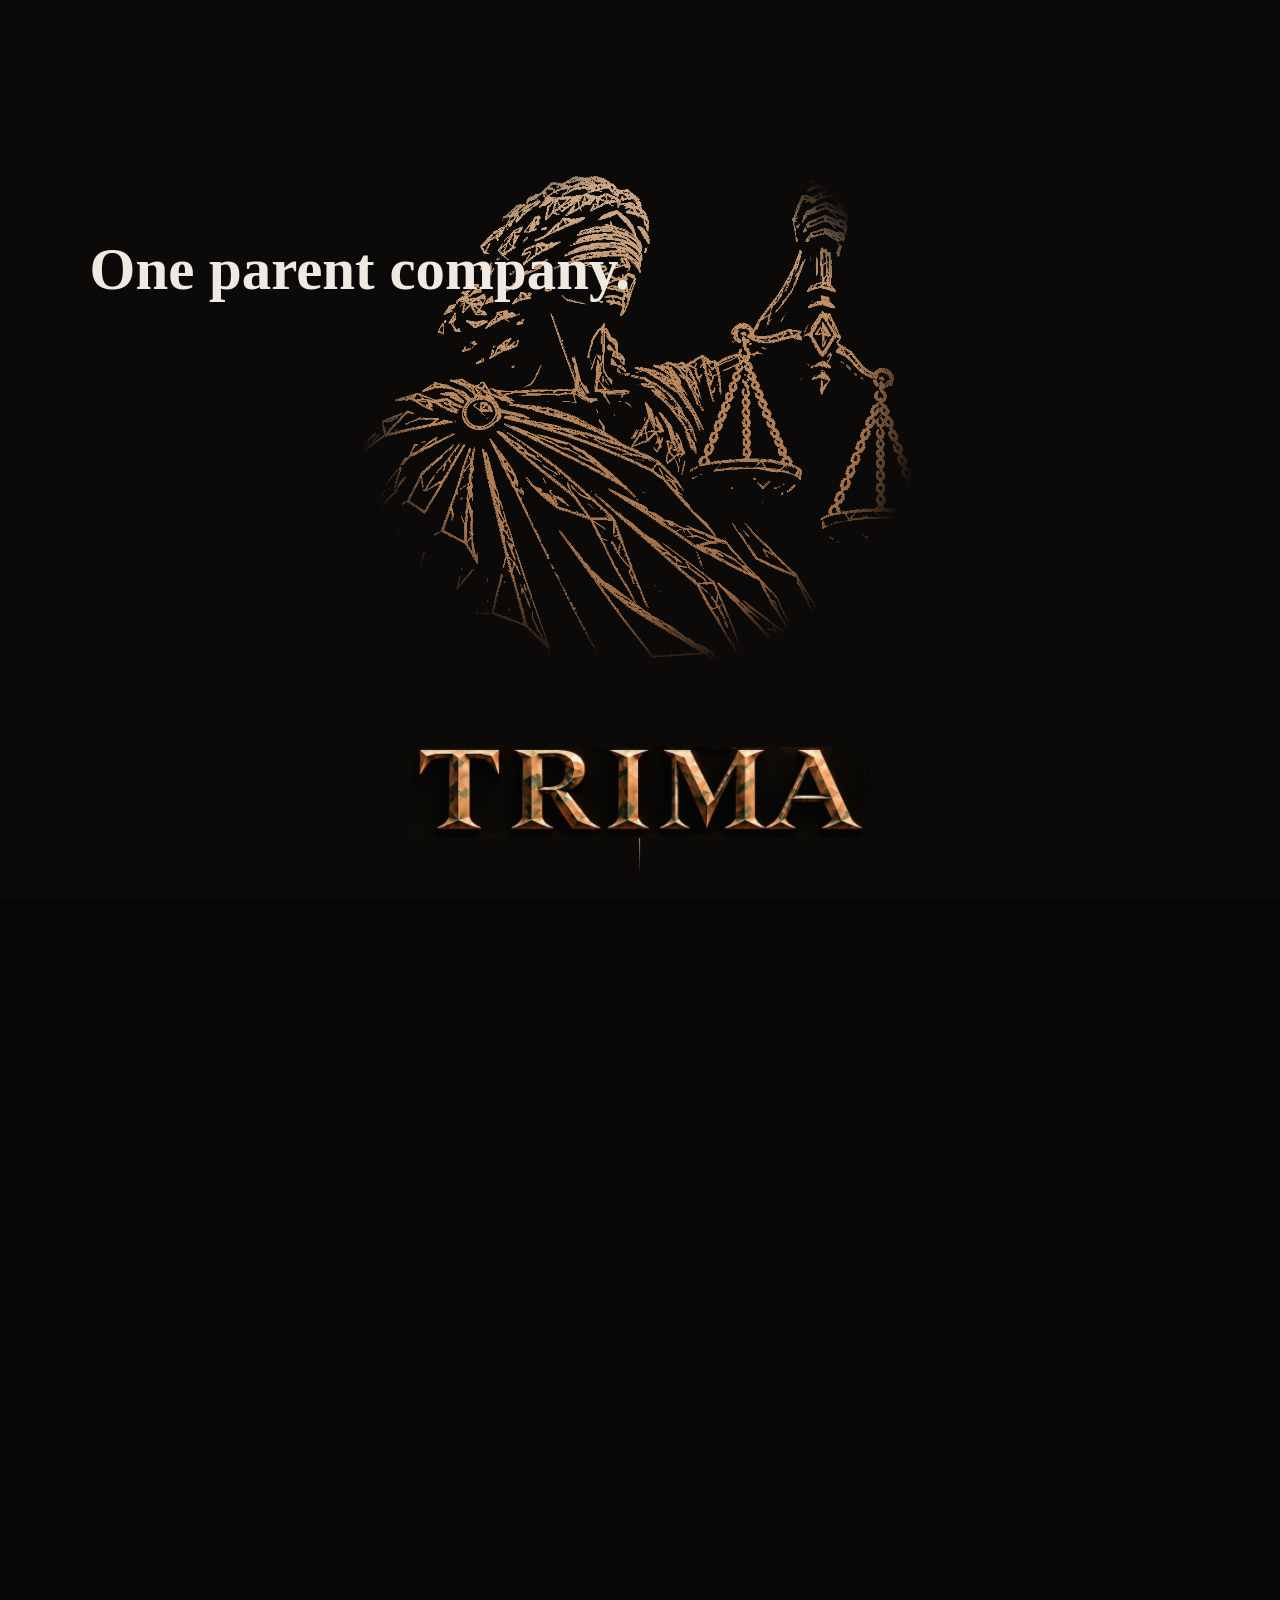
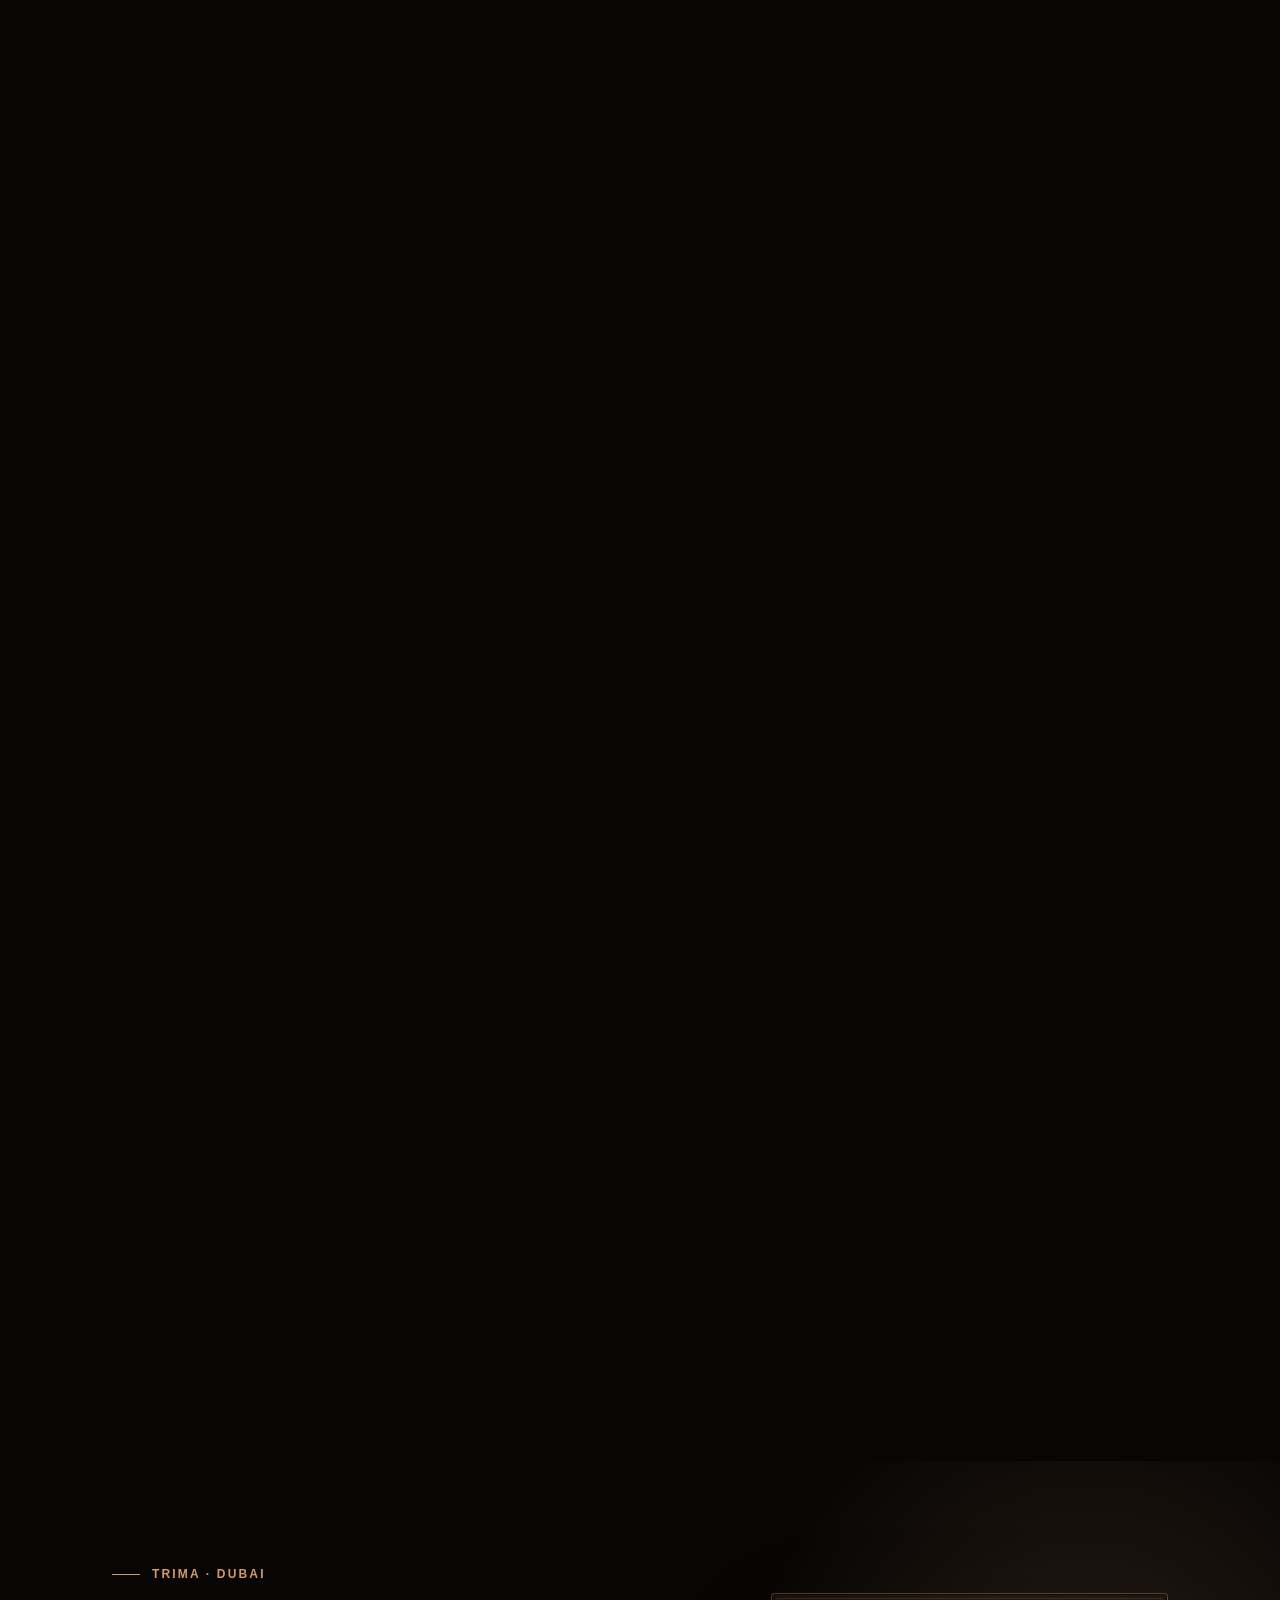
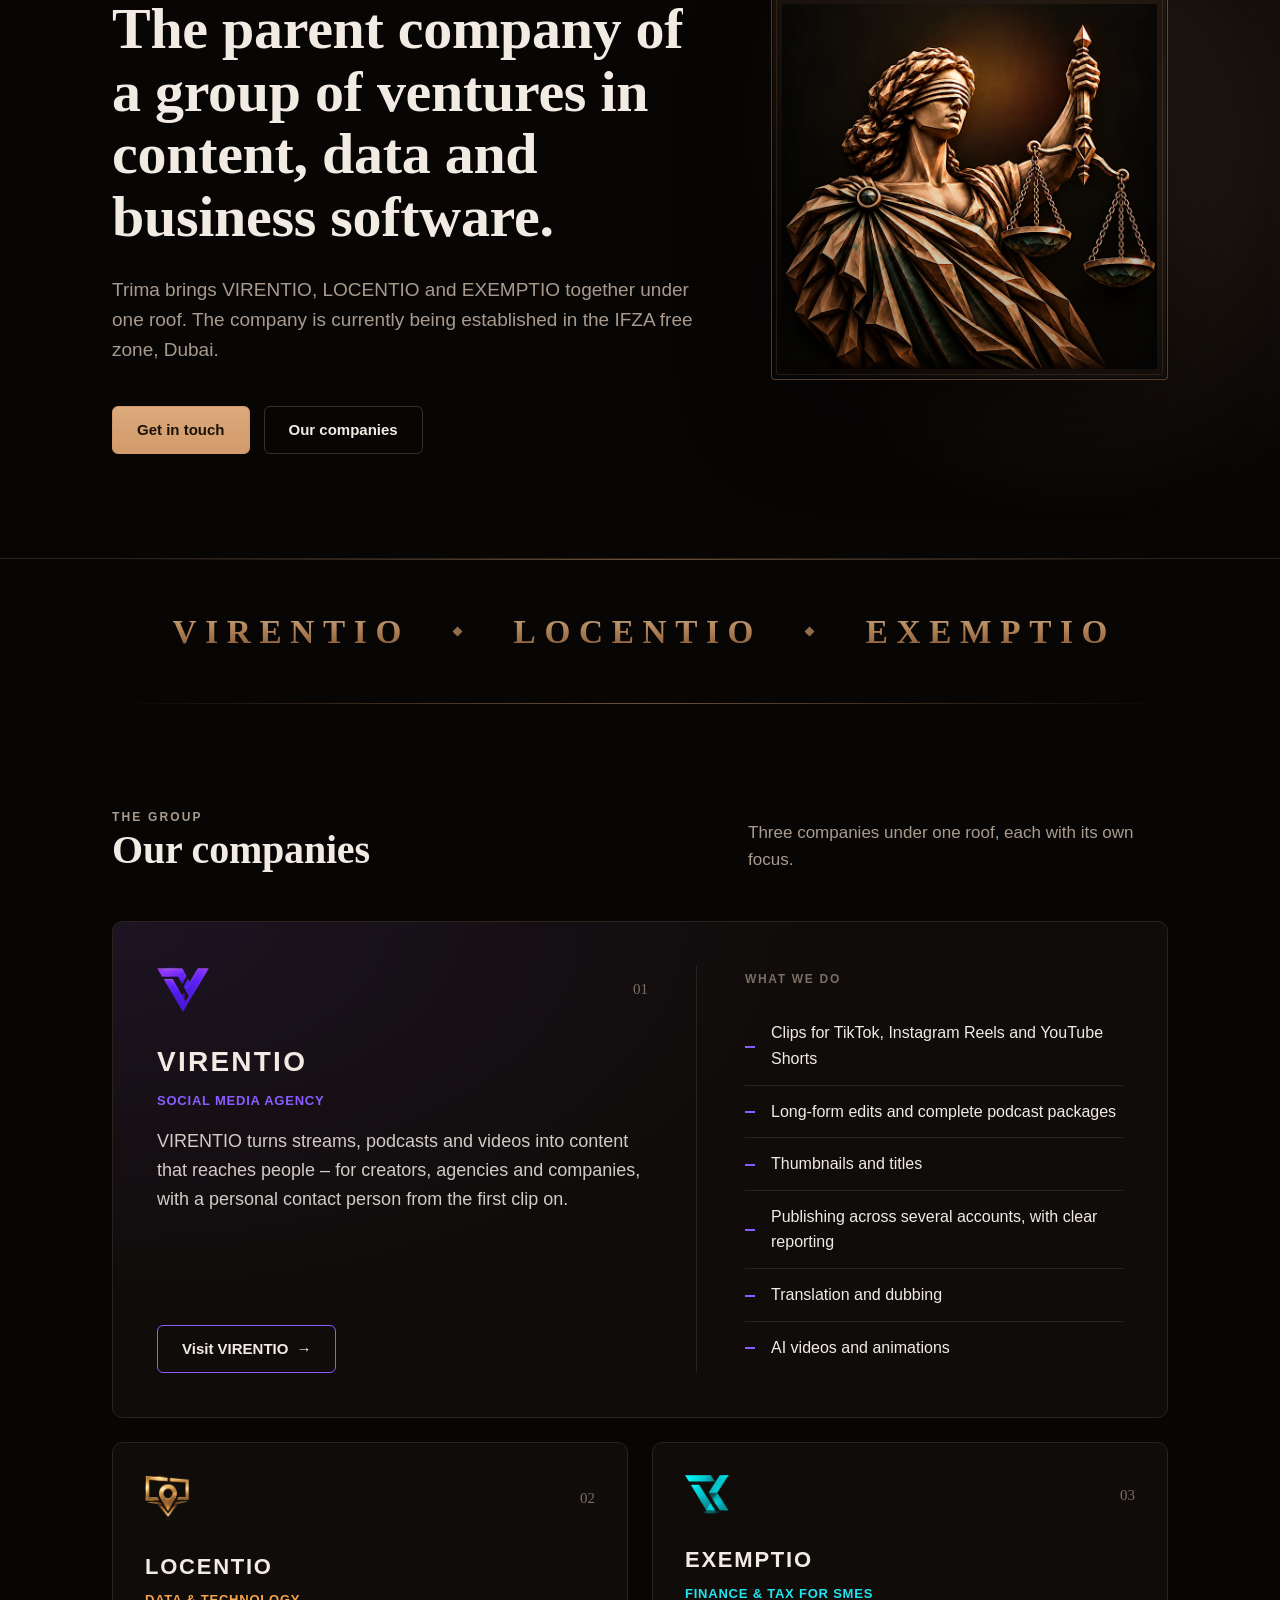
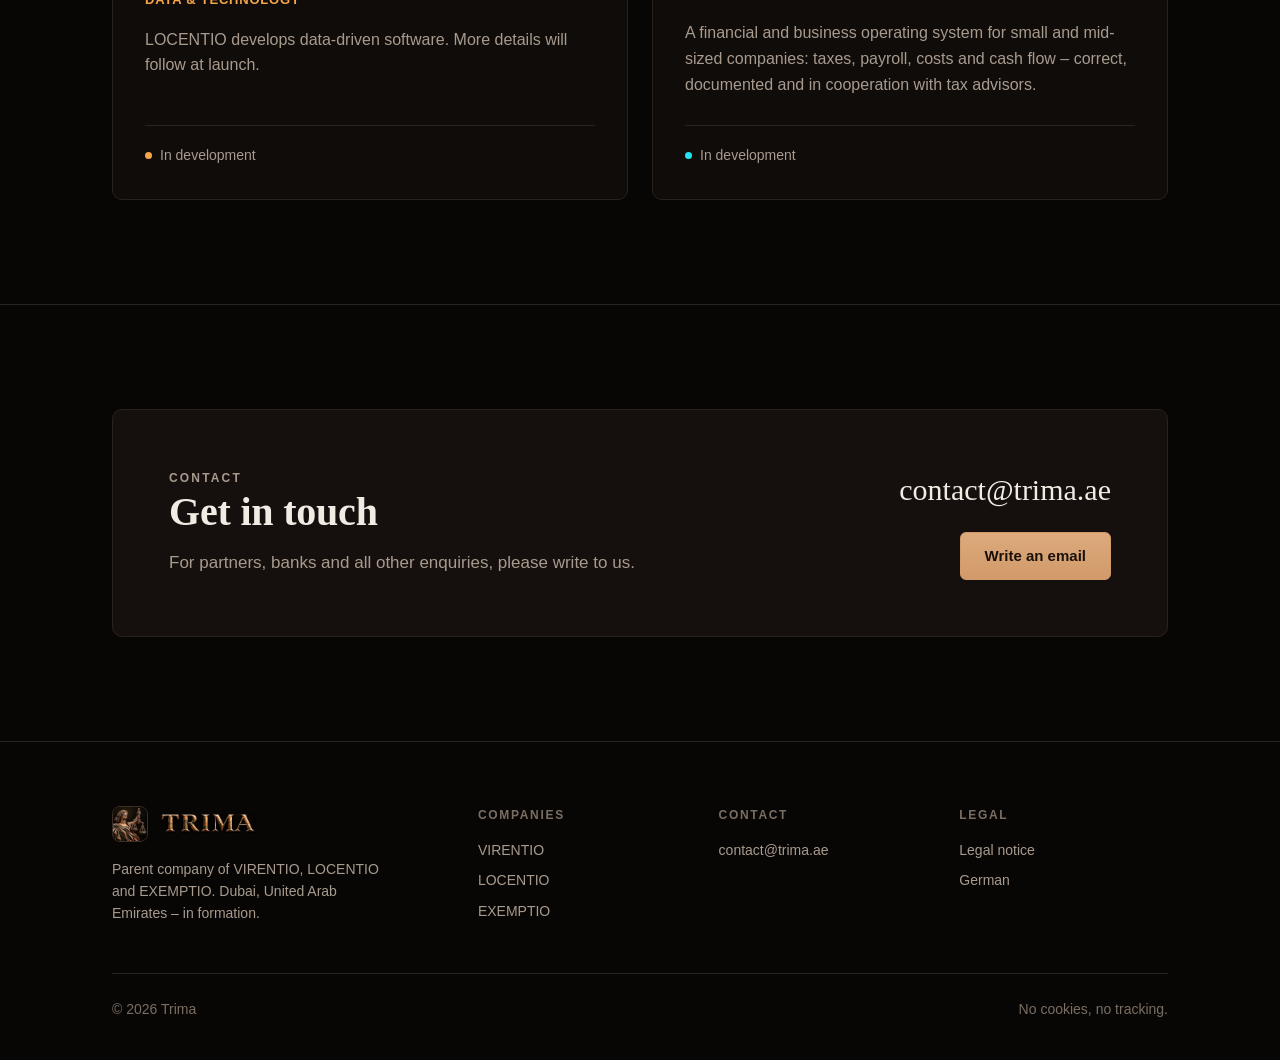
==== index.html @ 906f501f "perf: smooth scrolling on phones; EN footer says German iPhone lagged while scrolling (Maddox). Scro" ====
<!doctype html>
<html lang="en">
<head>
  <meta charset="utf-8">
  <meta name="viewport" content="width=device-width, initial-scale=1">
  <title>Trima</title>
  <meta name="description" content="Trima is the parent company of VIRENTIO, LOCENTIO and EXEMPTIO. Currently being established in the IFZA free zone, Dubai. Contact: contact@trima.ae">
  <link rel="canonical" href="https://trima.ae/">
  <link rel="alternate" hreflang="en" href="https://trima.ae/">
  <link rel="alternate" hreflang="de" href="https://trima.ae/de/">
  <link rel="alternate" hreflang="x-default" href="https://trima.ae/">
  <meta property="og:type" content="website">
  <meta property="og:title" content="Trima">
  <meta property="og:description" content="Parent company of VIRENTIO, LOCENTIO and EXEMPTIO.">
  <meta property="og:url" content="https://trima.ae/">
  <meta property="og:image" content="https://trima.ae/assets/img/trima-logo.jpg">
  <meta name="theme-color" content="#080605">
  <link rel="icon" href="/favicon.ico" sizes="any">
  <link rel="icon" type="image/png" sizes="32x32" href="/assets/img/favicon-32.png">
  <link rel="icon" type="image/png" sizes="48x48" href="/assets/img/favicon-48.png">
  <link rel="apple-touch-icon" href="/assets/img/apple-touch-icon.png">
  <link rel="stylesheet" href="/assets/css/site.css">
  <script>document.documentElement.classList.add("js")</script>
  <script src="/assets/js/site.js" defer></script>
  <link rel="stylesheet" href="/assets/css/intro.css">
  <script src="/assets/js/intro.js" defer></script>
  <script type="application/ld+json">{"@context": "https://schema.org", "@type": "Organization", "name": "Trima", "url": "https://trima.ae/", "logo": "https://trima.ae/assets/img/trima-logo.jpg", "email": "contact@trima.ae", "description": "Parent company of VIRENTIO, LOCENTIO and EXEMPTIO."}</script>
</head>
<body>
  <header class="site-header">
    <div class="wrap">
      <a class="brand" href="/" aria-label="Trima – home">
        <img class="emblem" src="/assets/img/trima-emblem.webp" alt="" width="44" height="44">
        <img class="word" src="/assets/img/trima-wordmark.webp" alt="Trima" width="118" height="23">
      </a>
      <nav class="nav" aria-label="Menu">
        <a class="hide-sm" href="#companies">Companies</a>
        <a href="#contact">Contact</a>
        <a class="lang" href="/de/" hreflang="de" lang="de">DE</a>
      </nav>
    </div>
  </header>

  <main>
    <section class="scene intro" data-scene aria-label="Intro">
      <div class="stage">
        <div class="figure">
          <span class="sketch" aria-hidden="true"></span>
          <div class="cast-track">
            <div class="cast"><div class="cast-in"><img src="/assets/img/justitia-hi.webp" alt="Justitia with scales – the Trima emblem" width="1065" height="1035"></div></div>
            <span class="molten" aria-hidden="true"></span>
          </div>
          <span class="glow" aria-hidden="true"></span>
        </div>
        <img class="wordmark" src="/assets/img/trima-wordmark-hi.webp" alt="Trima" width="960" height="190">
        <div class="lines">
          <p class="line" style="--a: 0.26; --b: 0.86">One parent company.</p>
          <p class="line" style="--a: 0.4; --b: 0.86">Three companies.</p>
          <p class="line" style="--a: 0.54; --b: 0.86"><em>Real solutions.</em></p>
        </div>
        <div class="scroll-hint">Scroll</div>
      </div>
    </section>
    <div class="hero">
      <div class="wrap hero-grid">
        <div class="hero-text">
          <p class="eyebrow" data-reveal><span class="rule"></span>Trima · Dubai</p>
          <h1 data-words>The parent company of a group of ventures in content, data and business software.</h1>
          <p class="lead" data-reveal style="--d: .5s">Trima brings VIRENTIO, LOCENTIO and EXEMPTIO together under one roof. The company is currently being established in the IFZA free zone, Dubai.</p>
          <div class="actions" data-reveal style="--d: .65s">
            <a class="btn btn-primary" href="#contact">Get in touch</a>
            <a class="btn btn-secondary" href="#companies">Our companies</a>
          </div>
        </div>
        <figure class="hero-art" data-reveal style="--d: .2s">
          <div class="frame">
            <picture>
              <source srcset="/assets/img/justitia.webp" type="image/webp">
              <img src="/assets/img/justitia.jpg" alt="Justitia with scales – the Trima emblem" width="800" height="778">
            </picture>
            <span class="light" aria-hidden="true"></span>
          </div>
        </figure>
      </div>
    </div>

    <div class="wrap">
      <nav class="names" data-reveal aria-label="Our companies"><a href="#companies">VIRENTIO</a><span class="sep" aria-hidden="true"></span><a href="#companies">LOCENTIO</a><span class="sep" aria-hidden="true"></span><a href="#companies">EXEMPTIO</a></nav>
    </div>

    <section id="companies">
      <div class="wrap">
        <div class="section-head" data-reveal>
          <div>
            <p class="eyebrow">The group</p>
            <h2>Our companies</h2>
          </div>
          <p>Three companies under one roof, each with its own focus.</p>
        </div>
        <div class="companies">
          <article class="company virentio featured" data-reveal data-spot>
            <div class="featured-main">
              <div class="top"><img src="/assets/img/virentio.png" alt="" width="52" height="46"><span class="num">01</span></div>
              <h3>VIRENTIO</h3>
              <p class="field">Social media agency</p>
              <p class="desc">VIRENTIO turns streams, podcasts and videos into content that reaches people – for creators, agencies and companies, with a personal contact person from the first clip on.</p>
              <a class="btn btn-accent" href="https://virentio.app/en" rel="noopener">Visit VIRENTIO <span aria-hidden="true">→</span></a>
            </div>
            <div class="featured-services">
              <p class="services-title">What we do</p>
              <ul class="services"><li>Clips for TikTok, Instagram Reels and YouTube Shorts</li><li>Long-form edits and complete podcast packages</li><li>Thumbnails and titles</li><li>Publishing across several accounts, with clear reporting</li><li>Translation and dubbing</li><li>AI videos and animations</li></ul>
            </div>
          </article>
          <article class="company locentio" data-reveal data-spot style="--d: 0.12s">
            <div class="top"><img src="/assets/img/locentio.png" alt="" width="44" height="46"><span class="num">02</span></div>
            <h3>LOCENTIO</h3>
            <p class="field">Data &amp; technology</p>
            <p class="desc">LOCENTIO develops data-driven software. More details will follow at launch.</p>
            <p class="status">In development</p>
          </article>
          <article class="company exemptio" data-reveal data-spot style="--d: 0.24s">
            <div class="top"><img src="/assets/img/exemptio.png" alt="" width="44" height="39"><span class="num">03</span></div>
            <h3>EXEMPTIO</h3>
            <p class="field">Finance &amp; tax for SMEs</p>
            <p class="desc">A financial and business operating system for small and mid-sized companies: taxes, payroll, costs and cash flow – correct, documented and in cooperation with tax advisors.</p>
            <p class="status">In development</p>
          </article>
        </div>
      </div>
    </section>

    <section id="contact">
      <div class="wrap">
        <div class="contact-panel" data-reveal data-spot>
          <div>
            <p class="eyebrow">Contact</p>
            <h2>Get in touch</h2>
            <p>For partners, banks and all other enquiries, please write to us.</p>
          </div>
          <div class="mail-box">
            <a class="mail" href="mailto:contact@trima.ae">contact@trima.ae</a>
            <a class="btn btn-primary" href="mailto:contact@trima.ae">Write an email</a>
          </div>
        </div>
      </div>
    </section>
  </main>

  <footer class="site-footer">
    <div class="wrap">
      <div class="footer-grid" data-reveal>
        <div>
          <a class="brand" href="/" aria-label="Trima – home">
        <img class="emblem" src="/assets/img/trima-emblem.webp" alt="" width="44" height="44">
        <img class="word" src="/assets/img/trima-wordmark.webp" alt="Trima" width="118" height="23">
      </a>
          <p>Parent company of VIRENTIO, LOCENTIO and EXEMPTIO. Dubai, United Arab Emirates – in formation.</p>
        </div>
        <div>
          <h4>Companies</h4>
          <ul><li><a href="https://virentio.app/en" rel="noopener">VIRENTIO</a></li><li>LOCENTIO</li><li>EXEMPTIO</li></ul>
        </div>
        <div>
          <h4>Contact</h4>
          <ul><li><a href="mailto:contact@trima.ae">contact@trima.ae</a></li></ul>
        </div>
        <div>
          <h4>Legal</h4>
          <ul>
            <li><a href="/legal/">Legal notice</a></li>
            <li><a href="/de/" hreflang="de" lang="de">German</a></li>
          </ul>
        </div>
      </div>
      <div class="footer-bottom"><span>© 2026 Trima</span><span>No cookies, no tracking.</span></div>
    </div>
  </footer>
</body>
</html>
---- assets/css/site.css ----
/* Trima – one stylesheet, no external resources (no fonts, no trackers). */
:root {
  color-scheme: dark;
  /* Bronze from the Justitia logo; --bg matches the logo's dark edge. */
  --bg: #080605;
  --bg-raised: #100c0a;
  --bg-panel: #15100d;
  --line: #2a221c;
  --line-strong: #3a2f26;
  --text: #f1ebe4;
  --muted: #a89b8e;
  --faint: #7a6e63;
  --bronze: #d29a6a;
  --bronze-light: #f0c49b;
  --virentio: #8b5cff;
  --locentio: #f5a54a;
  --exemptio: #22e3f0;
  --radius: 10px;
  --max: 1120px;
  --serif: "Iowan Old Style", "Palatino Linotype", Palatino, "Book Antiqua", Georgia, serif;
  font-family: -apple-system, BlinkMacSystemFont, "Segoe UI", Roboto, "Helvetica Neue", Arial, sans-serif;
}

* { box-sizing: border-box; }
html { -webkit-text-size-adjust: 100%; scroll-behavior: smooth; }
body {
  margin: 0;
  background: var(--bg);
  color: var(--text);
  line-height: 1.6;
  font-size: 17px;
  -webkit-font-smoothing: antialiased;
}
img { max-width: 100%; height: auto; display: block; }
a { color: var(--bronze); text-underline-offset: 3px; }
a:hover { color: var(--bronze-light); }
a:focus-visible, .btn:focus-visible { outline: 2px solid var(--bronze); outline-offset: 3px; border-radius: 6px; }
[id] { scroll-margin-top: 88px; }

.wrap { max-width: var(--max); margin: 0 auto; padding: 0 32px; }
.eyebrow {
  letter-spacing: .18em; text-transform: uppercase; font-size: 12px; font-weight: 600;
  color: var(--bronze); margin: 0 0 14px;
}
h1, h2, h3 { font-family: var(--serif); font-weight: 600; letter-spacing: -.005em; }

/* Header */
.site-header {
  position: sticky; top: 0; z-index: 10;
  background: rgba(8, 6, 5, .86);
  -webkit-backdrop-filter: saturate(140%) blur(12px);
          backdrop-filter: saturate(140%) blur(12px);
  border-bottom: 1px solid var(--line);
}
.site-header { transition: background .3s, box-shadow .3s; }
.site-header.scrolled { background: rgba(8, 6, 5, .94); box-shadow: 0 10px 30px -20px rgba(0, 0, 0, .9); }
.site-header .wrap { display: flex; align-items: center; justify-content: space-between; height: 72px; }
.brand { display: flex; align-items: center; gap: 12px; text-decoration: none; }
.brand .emblem {
  width: 44px; height: 44px; border-radius: 8px;
  border: 1px solid var(--line-strong);
}
.brand .word { width: 118px; height: auto; }
.nav { display: flex; align-items: center; gap: 28px; font-size: 15px; }
.nav a { text-decoration: none; color: var(--muted); }
.nav a:hover { color: var(--text); }
.nav .lang {
  border: 1px solid var(--line-strong); border-radius: 999px;
  padding: 3px 11px; font-size: 13px; letter-spacing: .06em;
}

/* Hero */
.hero { position: relative; overflow: hidden; border-bottom: 1px solid var(--line); }
.hero::before {
  /* Soft bronze light that drifts slowly behind the hero. */
  content: ""; position: absolute; inset: -40% -25% auto auto; width: 80%; height: 160%;
  background: radial-gradient(closest-side, rgba(210, 154, 106, .16), transparent 70%);
  pointer-events: none;
  animation: drift 22s ease-in-out infinite alternate;
}
.hero::after {
  /* Fine bronze hairline along the bottom edge. */
  content: ""; position: absolute; left: 0; right: 0; bottom: -1px; height: 1px;
  background: linear-gradient(90deg, transparent, rgba(210, 154, 106, .55), transparent);
}
.eyebrow .rule { display: inline-block; width: 28px; height: 1px; background: var(--bronze); vertical-align: middle; margin-right: 12px; }

/* Framed Justitia artwork */
.hero-art { margin: 28px 0 0; justify-self: end; align-self: start; width: 100%; max-width: min(440px, 58vh); }
.hero-art .frame {
  position: relative; padding: 10px;
  border: 1px solid rgba(210, 154, 106, .35); border-radius: 4px;
  background: linear-gradient(160deg, rgba(210, 154, 106, .08), transparent 40%);
  box-shadow: 0 40px 120px -40px rgba(0, 0, 0, .9), 0 0 0 1px rgba(0, 0, 0, .6) inset;
  will-change: transform;
}
.hero-art .frame::before {
  /* Inner hairline, like a passe-partout. */
  content: ""; position: absolute; inset: 4px; border: 1px solid rgba(210, 154, 106, .14); border-radius: 2px; pointer-events: none;
}
.hero-art picture { display: block; overflow: hidden; border-radius: 2px; }
.hero-art img { width: 100%; transform: scale(1.06); transition: transform 2.4s cubic-bezier(.2, .7, .2, 1); }
.ready .hero-art.in img { transform: scale(1); }
/* Light on the bronze: a warm glow plus a soft shade around it. Position comes from the pointer
   (desktop) or from the scroll position through the hero; JS sets --lx / --ly. */
@property --lx { syntax: "<percentage>"; inherits: true; initial-value: 58%; }
@property --ly { syntax: "<percentage>"; inherits: true; initial-value: 22%; }
.hero-art .frame { transition: --lx .9s cubic-bezier(.2, .7, .2, 1), --ly .9s cubic-bezier(.2, .7, .2, 1); }
.hero-art .light { position: absolute; inset: 10px; pointer-events: none; border-radius: 2px; overflow: hidden; }
.hero-art .light::before, .hero-art .light::after { content: ""; position: absolute; inset: 0; }
.hero-art .light::before {
  background: radial-gradient(34% 30% at var(--lx) var(--ly), rgba(255, 214, 172, .34), rgba(255, 200, 150, .08) 55%, transparent 78%);
  mix-blend-mode: color-dodge;
}
.hero-art .light::after {
  background: radial-gradient(70% 64% at var(--lx) var(--ly), transparent 40%, rgba(0, 0, 0, .3) 100%);
}
.hero .wrap { position: relative; padding-top: 104px; padding-bottom: 104px; }
.hero-grid { display: grid; grid-template-columns: 1.2fr .8fr; gap: 64px; align-items: center; }
.hero h1 {
  font-size: clamp(34px, 4.6vw, 58px); line-height: 1.08;
  margin: 0 0 26px; max-width: 760px;
  -webkit-hyphens: manual; hyphens: manual; overflow-wrap: break-word;
}
.hero .lead { color: var(--muted); font-size: 19px; max-width: 620px; margin: 0 0 40px; }
.actions { display: flex; flex-wrap: wrap; gap: 14px; }
.btn {
  display: inline-flex; align-items: center; justify-content: center;
  height: 48px; padding: 0 24px; border-radius: 6px;
  font-size: 15px; font-weight: 600; text-decoration: none;
  border: 1px solid var(--bronze);
  transition: background .15s, color .15s, border-color .15s;
}
.btn-primary { position: relative; overflow: hidden; background: linear-gradient(180deg, #dcaa7c, var(--bronze)); color: #1a110a; }
.btn-primary::after {
  content: ""; position: absolute; top: 0; bottom: 0; width: 45%; left: -60%;
  background: linear-gradient(100deg, transparent, rgba(255, 255, 255, .45), transparent);
  transform: skewX(-15deg); transition: left .7s ease;
}
.btn-primary:hover::after { left: 120%; }
.btn-primary:hover { background: var(--bronze-light); border-color: var(--bronze-light); color: #1a110a; }
.btn-secondary { color: var(--text); border-color: var(--line-strong); }
.btn-secondary:hover { border-color: var(--bronze); color: var(--text); }

/* Name band: the three companies between bronze hairlines. */
.names {
  position: relative; display: flex; justify-content: center; align-items: center; flex-wrap: wrap;
  gap: 18px 44px; padding: 46px 0;
}
.names::before, .names::after {
  content: ""; position: absolute; left: 0; right: 0; height: 1px;
  background: linear-gradient(90deg, transparent, rgba(210, 154, 106, .5), transparent);
}
.names::before { top: 0; } .names::after { bottom: 0; }
.names a {
  font-family: var(--serif); font-weight: 600; font-size: clamp(20px, 2.6vw, 34px); letter-spacing: .26em;
  padding-left: .26em; text-decoration: none;
  background: linear-gradient(180deg, #f6dcbc 0%, #d9a06c 45%, #8c5631 100%);
  -webkit-background-clip: text; background-clip: text; color: transparent;
  opacity: .82; transition: opacity .3s;
}
.names a:hover { opacity: 1; }
.names .sep { width: 7px; height: 7px; transform: rotate(45deg); background: var(--bronze); opacity: .7; }

/* Sections */
section { padding: 104px 0; }
section + section { border-top: 1px solid var(--line); }
.section-head { display: flex; justify-content: space-between; align-items: end; gap: 32px; margin-bottom: 48px; }
.section-head h2 { font-size: clamp(28px, 3.4vw, 40px); line-height: 1.15; margin: 0; }
.section-head p { color: var(--muted); max-width: 420px; margin: 0; }

.companies { display: grid; grid-template-columns: repeat(2, 1fr); gap: 24px; }
.company {
  background: var(--bg-raised);
  border: 1px solid var(--line);
  border-radius: var(--radius);
  padding: 32px;
  display: flex; flex-direction: column;
  transition: border-color .2s;
}
.company, .contact-panel { position: relative; isolation: isolate; }
.company:hover { border-color: rgba(210, 154, 106, .35); transform: translateY(-3px); box-shadow: 0 24px 60px -30px rgba(0, 0, 0, .9); }
.company { transition: border-color .3s, transform .5s cubic-bezier(.2, .7, .2, 1), box-shadow .5s, opacity .9s; }
[data-spot]::before {
  content: ""; position: absolute; inset: 0; border-radius: inherit; pointer-events: none; z-index: -1;
  background: radial-gradient(420px circle at var(--mx, 50%) var(--my, 0%), rgba(210, 154, 106, .09), transparent 60%);
  opacity: 0; transition: opacity .4s;
}
[data-spot]:hover::before { opacity: 1; }
.company .top { display: flex; align-items: center; justify-content: space-between; margin-bottom: 28px; }
.company .top img { width: 44px; }
.company .num { font-family: var(--serif); color: var(--faint); font-size: 15px; }
.company h3 { margin: 0; font-size: 22px; letter-spacing: .08em; font-family: inherit; font-weight: 700; }
.company .field { color: var(--accent); font-size: 13px; letter-spacing: .06em; text-transform: uppercase; margin: 6px 0 16px; font-weight: 600; }
.company p.desc { color: var(--muted); margin: 0 0 28px; font-size: 16px; }
.company .status {
  margin: auto 0 0; padding-top: 18px; border-top: 1px solid var(--line);
  font-size: 14px; color: var(--muted); display: flex; align-items: center; gap: 8px;
}
.company .status::before { content: ""; width: 7px; height: 7px; border-radius: 50%; background: var(--accent); }
.company .status a { color: var(--text); text-decoration: none; }
.company .status a:hover { color: var(--accent); }
.company.virentio { --accent: var(--virentio); }

/* VIRENTIO lead card: full width, text left, services right. */
.company.featured {
  grid-column: 1 / -1;
  display: grid; grid-template-columns: 1.15fr 1fr; gap: 48px;
  padding: 44px;
  background:
    radial-gradient(120% 140% at 0% 0%, rgba(139, 92, 255, .10), transparent 55%),
    var(--bg-raised);
}
.company.featured .top { align-self: stretch; }
.company.featured .top img { width: 52px; }
.company.featured h3 { font-size: 28px; }
.company.featured p.desc { font-size: 18px; color: var(--text); opacity: .86; max-width: 520px; }
.featured-main { display: flex; flex-direction: column; align-items: flex-start; }
.btn-accent { border-color: var(--accent); color: var(--text); gap: 8px; margin-top: auto; }
.btn-accent:hover { background: var(--accent); color: #fff; }
.featured-services { border-left: 1px solid var(--line); padding-left: 48px; }
.services-title { font-size: 12px; letter-spacing: .14em; text-transform: uppercase; color: var(--faint); margin: 4px 0 18px; font-weight: 600; }
.services { list-style: none; margin: 0; padding: 0; }
.services li {
  position: relative; padding: 13px 0 13px 26px; border-bottom: 1px solid var(--line);
  color: var(--text); font-size: 16px;
}
.services li:last-child { border-bottom: 0; }
.services li::before {
  content: ""; position: absolute; left: 0; top: 50%; width: 10px; height: 2px; background: var(--accent);
}
.company.locentio { --accent: var(--locentio); }
.company.exemptio { --accent: var(--exemptio); }

/* Contact */
.contact-panel {
  display: grid; grid-template-columns: 1.2fr 1fr; gap: 48px; align-items: center;
  background: var(--bg-panel); border: 1px solid var(--line); border-radius: var(--radius);
  padding: 56px;
}
.contact-panel h2 { font-size: clamp(28px, 3.4vw, 40px); line-height: 1.15; margin: 0 0 14px; }
.contact-panel p { color: var(--muted); margin: 0; }
.contact-panel .mail-box { justify-self: end; text-align: right; }
.contact-panel .mail { display: block; font-family: var(--serif); font-size: clamp(22px, 2.6vw, 30px); color: var(--text); text-decoration: none; margin-bottom: 18px; }
.contact-panel .mail:hover { color: var(--bronze-light); }

/* Legal page */
.page { padding: 88px 0 104px; max-width: 720px; }
.page h1 { font-size: clamp(32px, 4vw, 44px); margin: 0 0 28px; }
.page h2 { font-size: 21px; margin: 40px 0 10px; }
.page p { color: var(--muted); }

/* Footer */
.site-footer { border-top: 1px solid var(--line); padding: 64px 0 40px; font-size: 14px; color: var(--muted); }
.footer-grid { display: grid; grid-template-columns: 1.6fr 1fr 1fr 1fr; gap: 32px; }
.footer-grid h4 { margin: 0 0 14px; font-size: 12px; letter-spacing: .14em; text-transform: uppercase; color: var(--faint); font-weight: 600; }
.footer-grid ul { list-style: none; margin: 0; padding: 0; display: grid; gap: 8px; }
.footer-grid a { color: var(--muted); text-decoration: none; }
.footer-grid a:hover { color: var(--text); }
.footer-grid .brand { margin-bottom: 16px; }
.footer-grid .brand .emblem { width: 36px; height: 36px; }
.footer-grid .brand .word { width: 96px; }
.footer-grid p { margin: 0; max-width: 280px; }
.footer-bottom { margin-top: 48px; padding-top: 24px; border-top: 1px solid var(--line); display: flex; justify-content: space-between; gap: 16px; flex-wrap: wrap; color: var(--faint); }


/* Grain over everything, very faint – gives the dark surfaces some material. */
body::after {
  content: ""; position: fixed; inset: 0; pointer-events: none; z-index: 50; opacity: .05;
  background-image: url("data:image/svg+xml,%3Csvg xmlns='http://www.w3.org/2000/svg' width='160' height='160'%3E%3Cfilter id='n'%3E%3CfeTurbulence type='fractalNoise' baseFrequency='.9' numOctaves='2' stitchTiles='stitch'/%3E%3C/filter%3E%3Crect width='100%25' height='100%25' filter='url(%23n)'/%3E%3C/svg%3E");
}

/* Reveal: only when JS is running, so nothing stays hidden without it. */
.js [data-reveal] { opacity: 0; transform: translateY(22px); }
.js [data-reveal].in {
  opacity: 1; transform: none;
  transition: opacity .9s cubic-bezier(.2, .7, .2, 1) var(--d, 0s), transform .9s cubic-bezier(.2, .7, .2, 1) var(--d, 0s);
}
.js .company[data-reveal].in:hover { transform: translateY(-3px); transition-delay: 0s; }
[data-words] .w { display: inline-block; overflow: hidden; vertical-align: top; padding-bottom: .08em; margin-bottom: -.08em; }
[data-words] .w > span { display: inline-block; }
.js [data-words] .w > span { transform: translateY(105%); opacity: 0; }
.js.ready [data-words] .w > span {
  transform: none; opacity: 1;
  transition: transform 1s cubic-bezier(.2, .8, .2, 1) calc(.15s + var(--i) * .045s), opacity .6s ease calc(.15s + var(--i) * .045s);
}
.eyebrow .rule { transform-origin: left; }
.js .eyebrow[data-reveal] .rule { transform: scaleX(0); }
.js .eyebrow[data-reveal].in .rule { transform: scaleX(1); transition: transform 1.2s cubic-bezier(.2, .7, .2, 1) .3s; }

@keyframes drift { from { transform: translate(0, 0) scale(1); } to { transform: translate(-12%, 10%) scale(1.15); } }

/* Touch devices (phones, tablets): drop the effects that make Safari repaint while scrolling. */
@media (hover: none) {
  body::after { display: none; }
  .site-header { -webkit-backdrop-filter: none; backdrop-filter: none; background: rgba(8, 6, 5, .97); }
  .hero::before { animation: none; }
}

@media (prefers-reduced-motion: reduce) {
  *, *::before, *::after { animation: none !important; transition: none !important; }
  .js [data-reveal], .js [data-words] .w > span { opacity: 1 !important; transform: none !important; filter: none !important; }
  .hero-art img { transform: none; }
}

@media (max-width: 960px) {
  .hero-grid { grid-template-columns: 1fr; }
  /* Phone/tablet: Justitia becomes a faint watermark behind the headline. */
  .hero-text { position: relative; z-index: 1; }
  .hero-art {
    position: absolute; z-index: 0; top: 24px; right: -18%; width: 92%; max-width: 520px;
    opacity: .2; pointer-events: none;
    -webkit-mask-image: linear-gradient(to bottom, #000 25%, transparent 88%), linear-gradient(to left, #000 40%, transparent 100%);
            mask-image: linear-gradient(to bottom, #000 25%, transparent 88%), linear-gradient(to left, #000 40%, transparent 100%);
    -webkit-mask-composite: source-in; mask-composite: intersect;
  }
  .js .hero-art[data-reveal].in { opacity: .2; }
  .hero-art .frame { padding: 0; border: 0; background: none; box-shadow: none; }
  .hero-art .frame::before, .hero-art .light { display: none; }
  .companies { grid-template-columns: 1fr; }
  .contact-panel { grid-template-columns: 1fr; padding: 40px; }
  .company.featured { grid-template-columns: 1fr; gap: 32px; padding: 36px; }
  .featured-services { border-left: 0; padding-left: 0; border-top: 1px solid var(--line); padding-top: 24px; }
  .btn-accent { margin-top: 8px; }
  .contact-panel .mail-box { justify-self: start; text-align: left; }
  .footer-grid { grid-template-columns: 1fr 1fr; }
  .footer-grid > div:first-child { grid-column: 1 / -1; }
  .section-head { flex-direction: column; align-items: start; gap: 12px; }
}
@media (max-width: 640px) {
  .wrap { padding: 0 20px; }
  .site-header .wrap { height: 64px; }
  .brand .emblem { width: 38px; height: 38px; }
  .brand .word { width: 96px; }
  .nav { gap: 18px; font-size: 14px; }
  .nav .hide-sm { display: none; }
  .hero .wrap { padding-top: 72px; padding-bottom: 64px; }
  .hero-art { right: -30%; width: 115%; top: 40px; }
  .hero h1 { font-size: 31px; }
  .hero .lead { font-size: 17px; }
  .btn { flex: 1 1 100%; }
  .names { flex-direction: column; gap: 14px; padding: 36px 0; }
  section { padding: 72px 0; }
  .company, .company.featured { padding: 26px; }
  .contact-panel { padding: 28px; }
}
---- assets/css/intro.css ----
/* Intro scene „Bühne“. --p (0…1) comes from assets/js/intro.js while the scene scrolls past. */
.scene { position: relative; height: 340vh; background: var(--bg); --p: 0; padding: 0; border: 0; }
/* The (hidden) sticky header still takes its height in the flow; pull the first scene up under it. */
main > .scene:first-child { margin-top: -72px; }
@media (max-width: 640px) { main > .scene:first-child { margin-top: -64px; } }
.scene .stage {
  position: sticky; top: 0; height: 100vh; height: 100svh; overflow: hidden;
  display: grid; place-items: center;
}

/* While the scene runs, the header stays out of the way. */
.site-header { transition: opacity .5s, transform .5s, background .3s, box-shadow .3s; }
.in-intro .site-header { opacity: 0; transform: translateY(-100%); pointer-events: none; }

.scroll-hint {
  position: absolute; left: 50%; bottom: 26px; transform: translateX(-50%);
  display: grid; justify-items: center; gap: 10px;
  font-size: 11px; letter-spacing: .3em; text-transform: uppercase; color: var(--faint);
  opacity: clamp(0, calc(1 - var(--p) * 25), 1);
}
.scroll-hint::after {
  content: ""; width: 1px; height: 44px; transform-origin: top;
  background: linear-gradient(var(--bronze), transparent);
  animation: hint 2.2s ease-in-out infinite;
}
@keyframes hint { 0% { transform: scaleY(0); opacity: 1; } 60% { transform: scaleY(1); opacity: 1; } 100% { transform: scaleY(1); opacity: 0; } }

/* Lines that appear one after another: each has its own window --a … --b. */
.lines { position: absolute; z-index: 3; left: 7vw; top: 50%; transform: translateY(-50%); display: grid; gap: .1em; pointer-events: none; }
.line {
  font-family: var(--serif); font-weight: 600; line-height: 1.05; color: var(--text);
  font-size: clamp(30px, 4.6vw, 68px);
  --in: clamp(0, calc((var(--p) - var(--a)) * 9), 1);
  --out: clamp(0, calc((var(--b) - var(--p)) * 9), 1);
  opacity: min(var(--in), var(--out));
  transform: translateY(calc((1 - var(--in)) * 28px));
}
.line em { font-style: normal; color: var(--bronze); }

/* Wordmark wipes in on load and leaves on the first scroll. */
.intro .wordmark {
  position: absolute; z-index: 2; bottom: 7vh; width: min(460px, 70vw);
  opacity: clamp(0, calc((.1 - var(--p)) * 12), 1);
  clip-path: inset(0 100% 0 0);
}
.intro-on .intro .wordmark { clip-path: inset(0 0 0 0); transition: clip-path 1.8s cubic-bezier(.6, 0, .2, 1) 1.6s; }

/* ---- The figure: engraving first, then bronze is cast into it while scrolling ---- */
.intro {
  --c: clamp(0, calc((var(--p) - .04) * 2.6), 1);          /* casting 0…1 */
  --m: clamp(0, calc((var(--p) - .1) * 5), 1);             /* moves aside for the lines */
  --f: clamp(0, calc((var(--p) - .88) * 8.5), 1);          /* fades out at the end */
}
.intro .figure {
  position: relative; z-index: 1;
  height: min(64vh, 92vw); aspect-ratio: 1065 / 1035;
  transform: translate(calc(var(--m) * 21vw), calc((1 - var(--m)) * -6vh)) scale(calc(1 + var(--m) * .06 - var(--f) * .08));
  opacity: calc(1 - var(--f));
  --lx: calc(62% - var(--p) * 22%);
  --ly: calc(16% + var(--p) * 66%);
}
.intro .figure > * { position: absolute; inset: 0; }

/* 1. Engraving: bronze lines (the line-art image is only an alpha mask), drawn in diagonally on load. */
.intro .sketch {
  background: linear-gradient(170deg, #f6d8b6, #d29a6a 45%, #9a6238);
  /* Line art × diagonal drawing sweep × soft edge (hides the frame the line filter finds at the border). */
  -webkit-mask-image: url(/assets/img/justitia-lines.webp), linear-gradient(120deg, #000 42%, transparent 58%), radial-gradient(closest-side, #000 74%, transparent 96%);
          mask-image: url(/assets/img/justitia-lines.webp), linear-gradient(120deg, #000 42%, transparent 58%), radial-gradient(closest-side, #000 74%, transparent 96%);
  -webkit-mask-size: 100% 100%, 320% 100%, 100% 100%; mask-size: 100% 100%, 320% 100%, 100% 100%;
  -webkit-mask-repeat: no-repeat; mask-repeat: no-repeat;
  -webkit-mask-position: center, 100% 0, center; mask-position: center, 100% 0, center;
  -webkit-mask-composite: source-in; mask-composite: intersect;
  opacity: calc(.9 - var(--c) * .5);
}
.intro-on .intro .sketch { animation: draw 2.6s cubic-bezier(.45, 0, .2, 1) .2s forwards; }
@keyframes draw { to { -webkit-mask-position: center, 0 0, center; mask-position: center, 0 0, center; } }

/* 2. Bronze cast, revealed from the bottom up as you scroll. Only transforms change while scrolling (no
   moving masks or gradients), so the GPU just shifts layers and nothing is repainted – smooth on phones.
   The track (window + glowing seam) slides up, the picture inside slides down by the same amount and so stays put. */
.intro .cast-track { transform: translate3d(0, calc((1 - var(--c)) * 100%), 0); will-change: transform; }
.intro .cast { position: absolute; inset: 0; overflow: hidden; }
.intro .cast-in { position: absolute; inset: 0; transform: translate3d(0, calc((var(--c) - 1) * 100%), 0); will-change: transform; }
.intro .cast img {
  width: 100%; height: 100%; object-fit: contain;
  -webkit-mask-image: radial-gradient(closest-side, #000 74%, transparent 100%);
          mask-image: radial-gradient(closest-side, #000 74%, transparent 100%);
}

/* 3. Molten edge: a glowing seam on the top edge of the window, so it rises with the bronze. */
.intro .molten {
  position: absolute; left: 12%; right: 12%; top: -3.5%; height: 7%;
  background: radial-gradient(50% 50% at 50% 50%, rgba(255, 226, 180, .95), rgba(255, 170, 90, .45) 45%, transparent 72%);
  opacity: calc(min(var(--c) * 12, 1) * min((1 - var(--c)) * 12, 1));
}

/* 4. Light that wanders over the finished bronze: a soft spot that is only moved, never redrawn. */
.intro .glow {
  inset: auto; left: 0; top: 0; width: 52%; height: 52%; pointer-events: none;
  background: radial-gradient(closest-side, rgba(255, 214, 172, .22), transparent 70%);
  transform: translate3d(calc(48% + var(--p) * -30%), calc(-6% + var(--p) * 110%), 0);
  opacity: var(--c); will-change: transform, opacity;
}
.intro .figure { will-change: transform, opacity; }
.intro .sketch { will-change: opacity; }

/* Phones: shorter scene, lines at the bottom, figure higher up. */
@media (max-width: 760px) {
  .scene { height: 280vh; }
  .lines { left: 20px; right: 20px; top: auto; bottom: 12vh; transform: none; }
  .line { font-size: 34px; }
  .intro .figure { height: min(56vh, 92vw); transform: translateY(calc(-8vh - var(--m) * 10vh)) scale(calc(1 - var(--f) * .08)); }
}

/* Reduced motion: no pinned scene, finished bronze, no drawing. */
.scene.static { height: auto; }
.scene.static .stage { position: relative; height: auto; min-height: 90vh; }
.scene.static .lines { display: none; }
@media (prefers-reduced-motion: reduce) {
  .intro .wordmark { clip-path: none; opacity: 1; }
  .intro .sketch, .intro .molten { display: none; }
  .intro .cast { -webkit-mask-image: none; mask-image: none; }
  .intro .figure { opacity: 1; transform: none; }
}
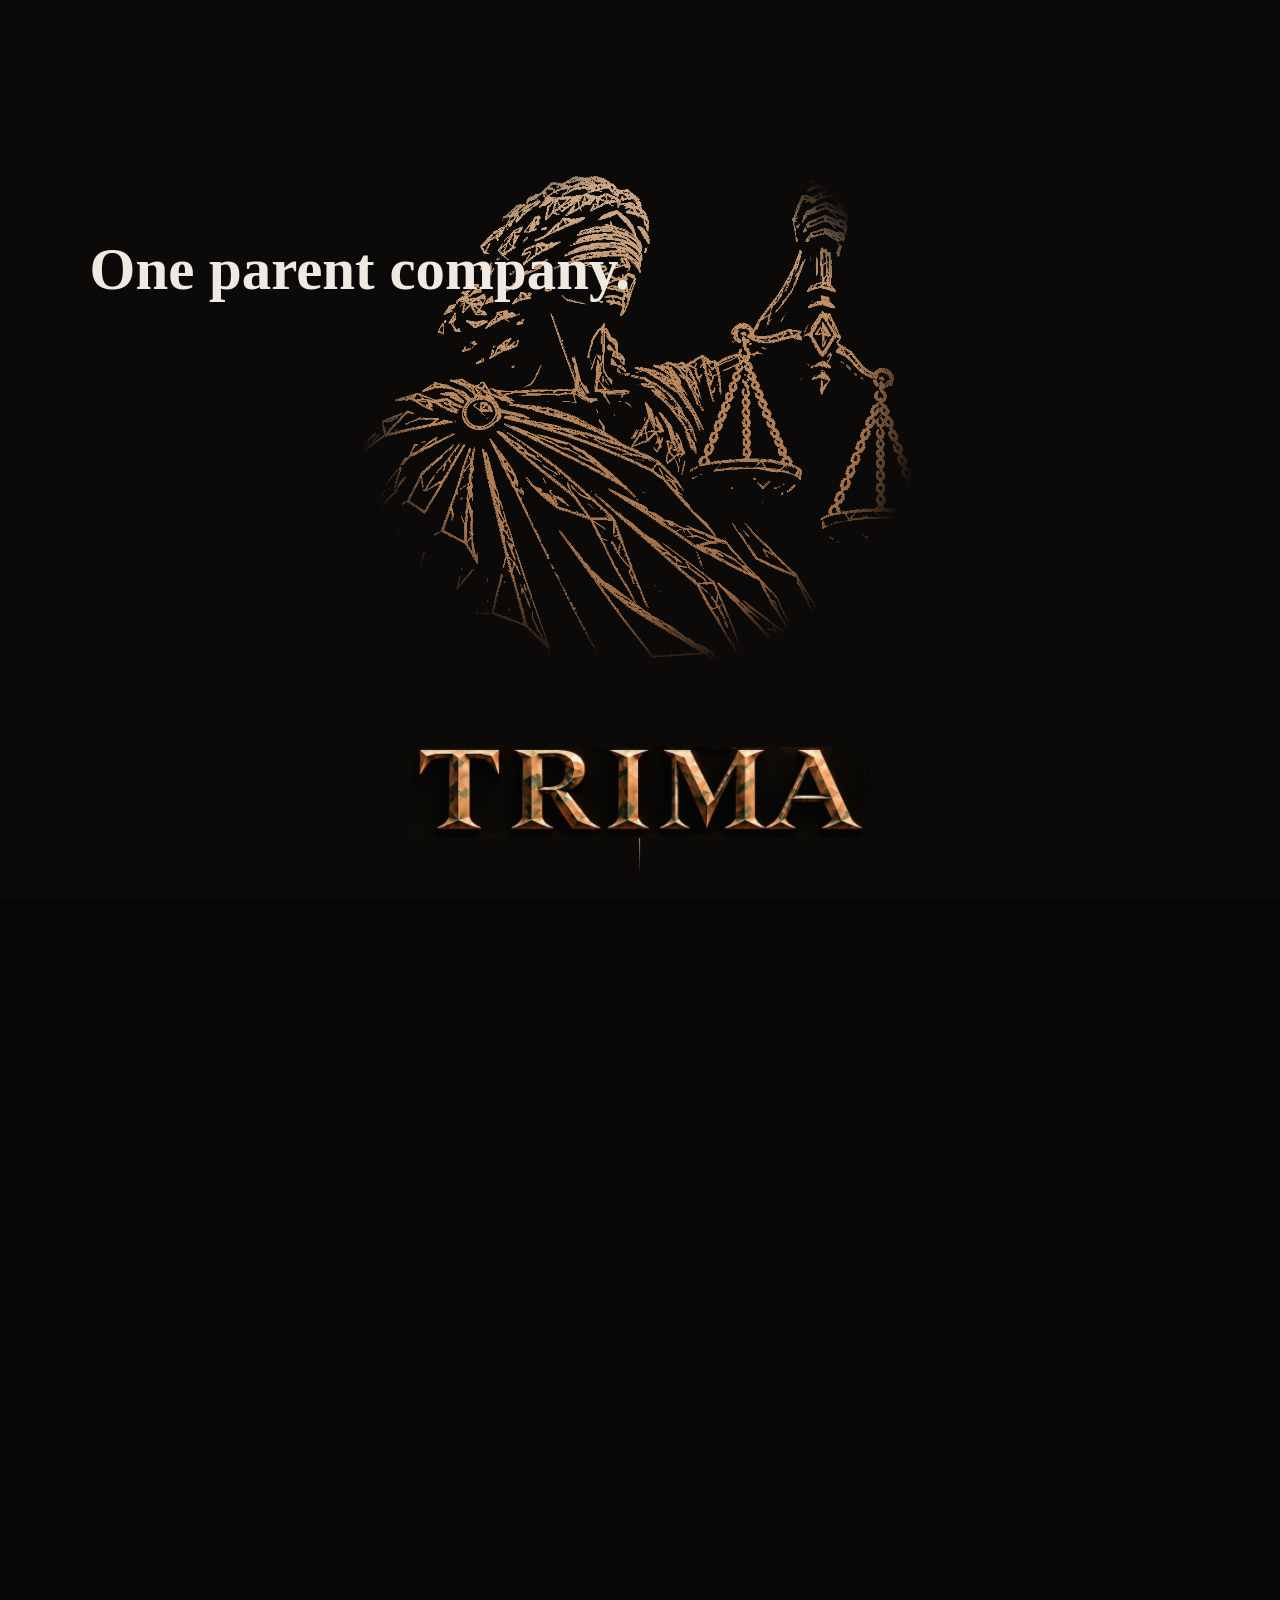
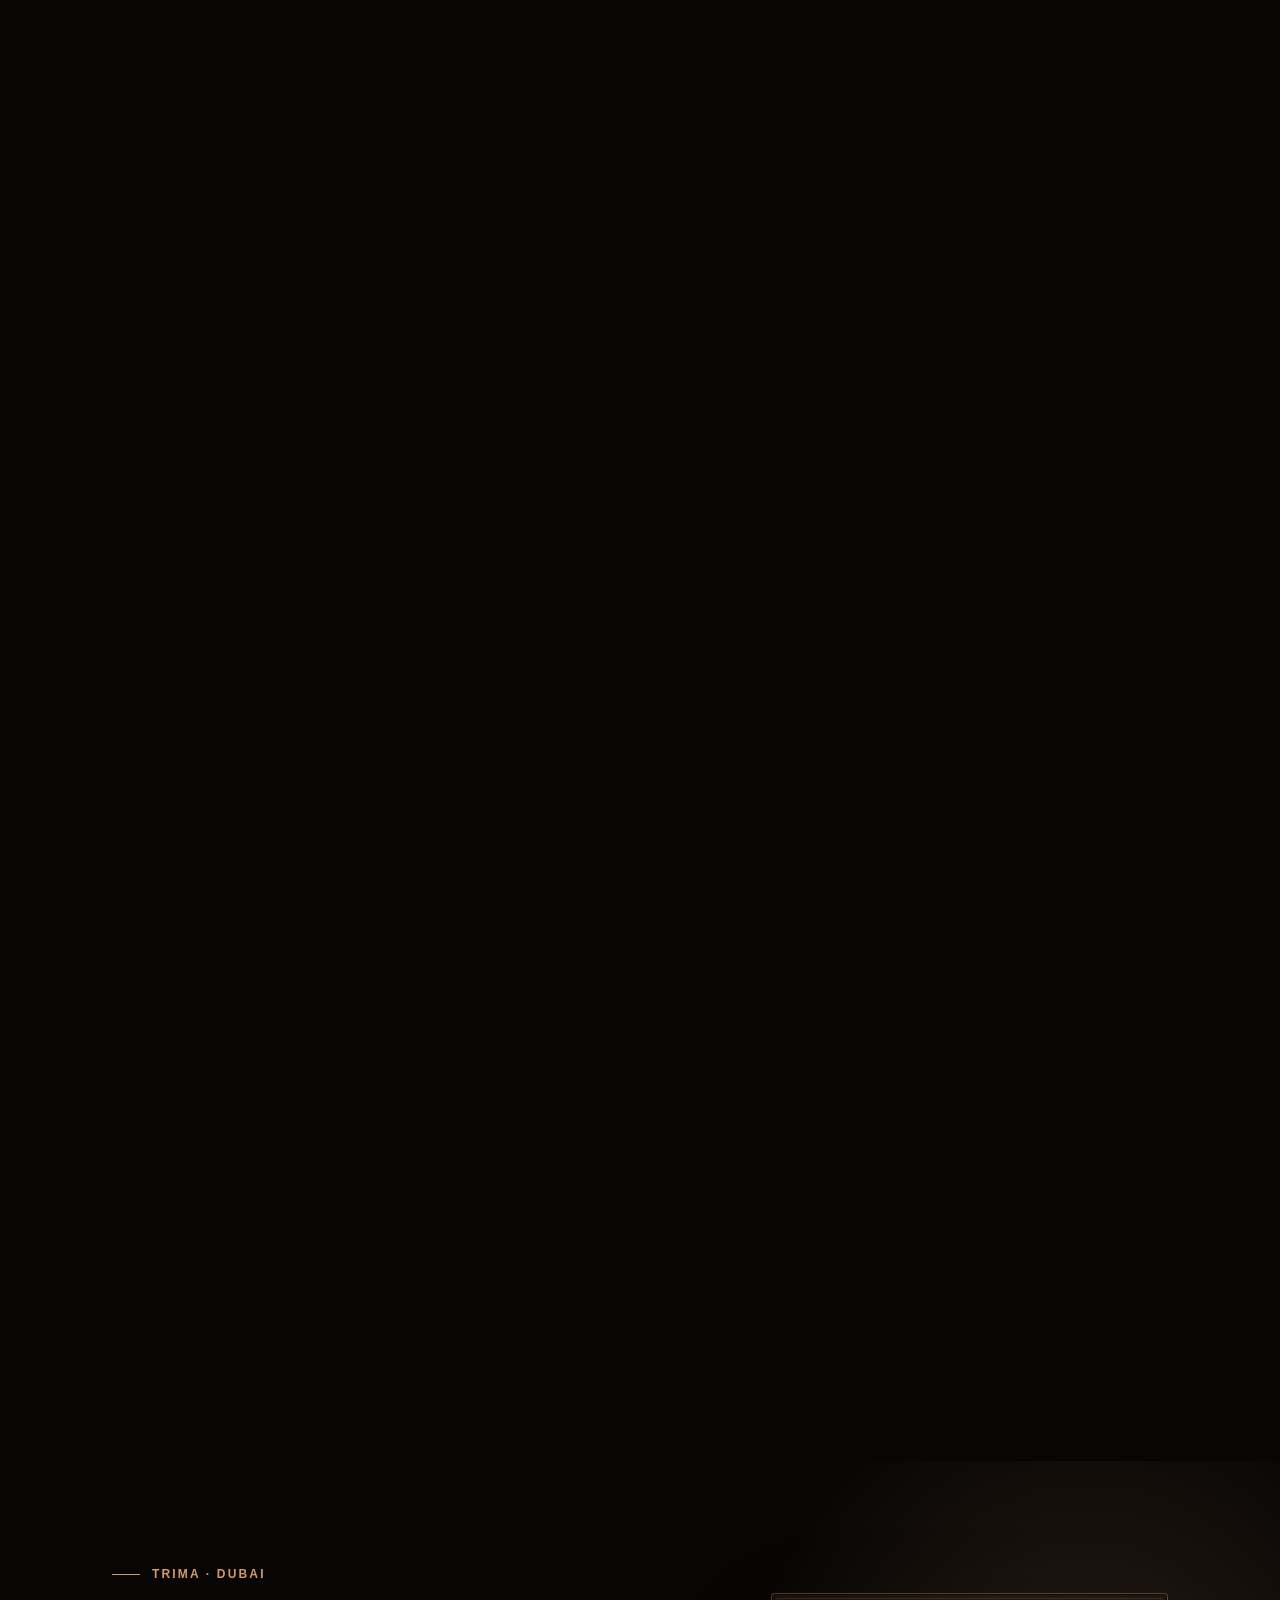
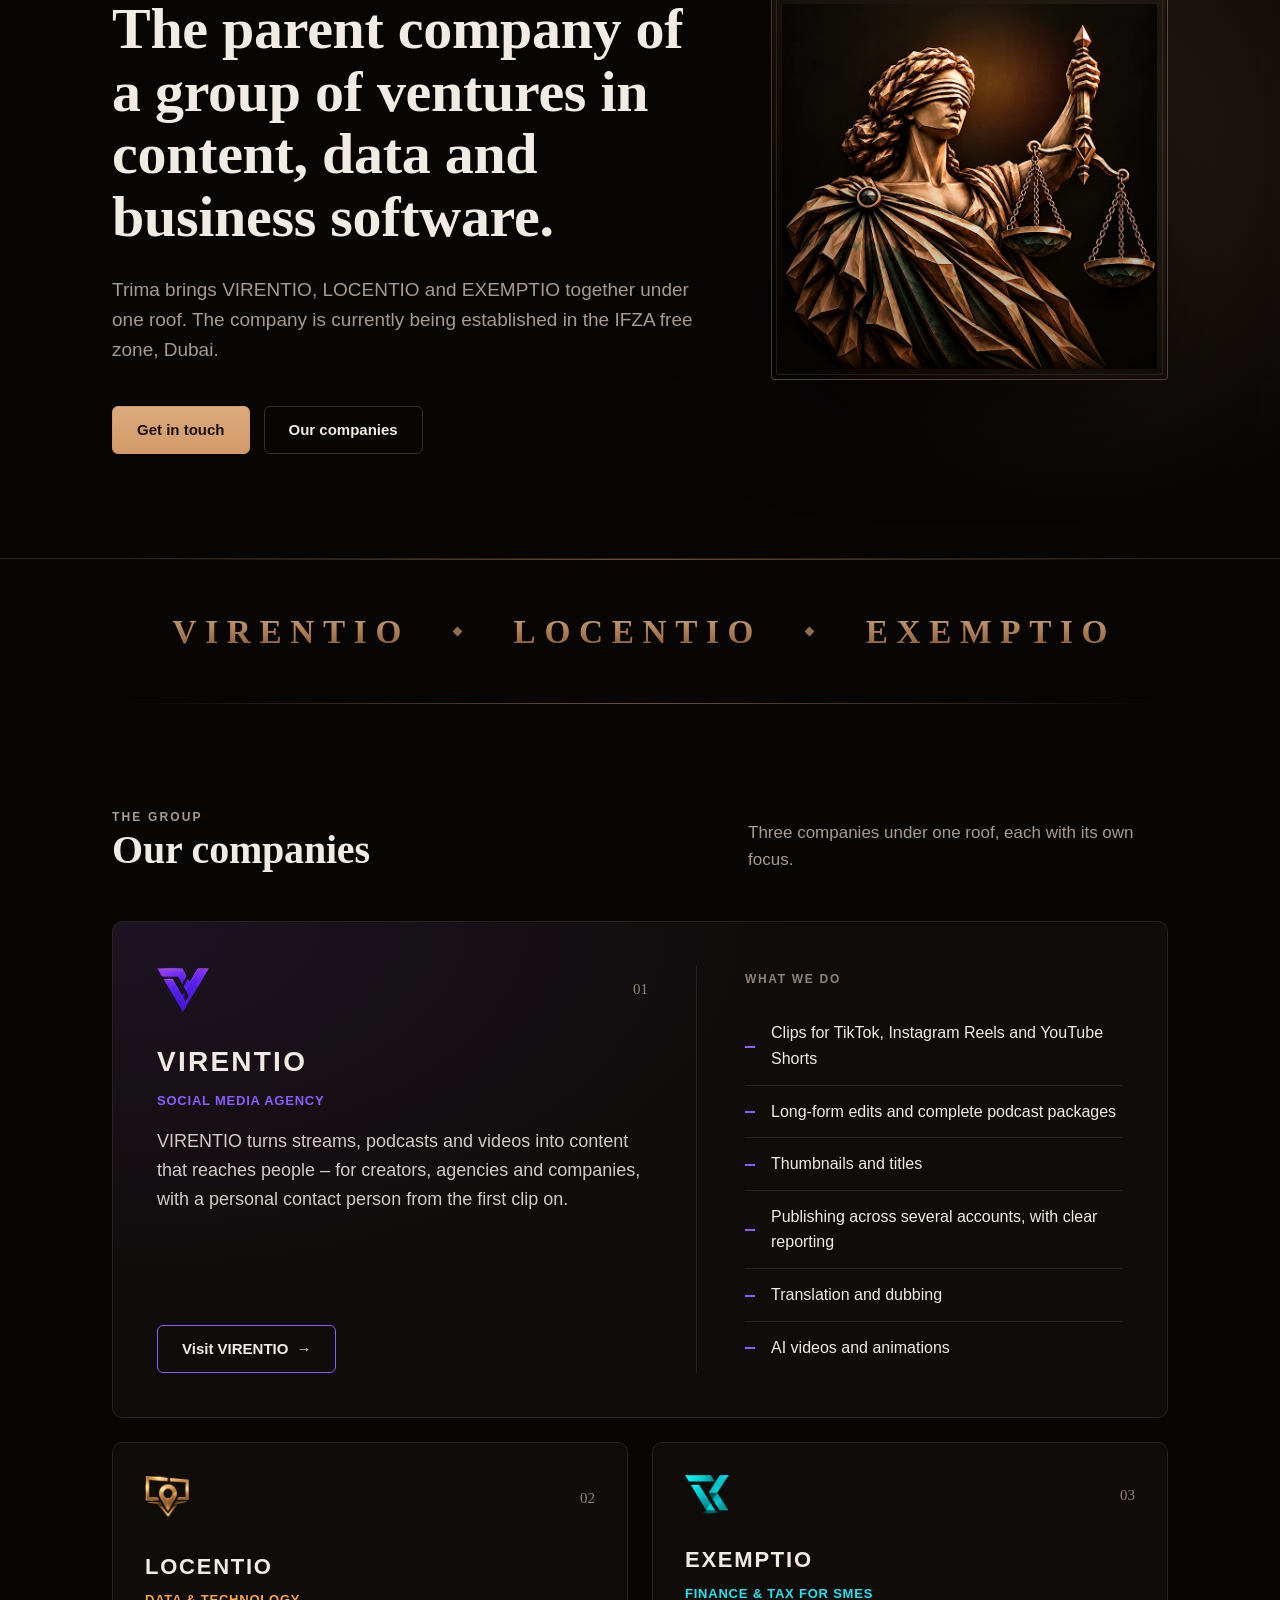
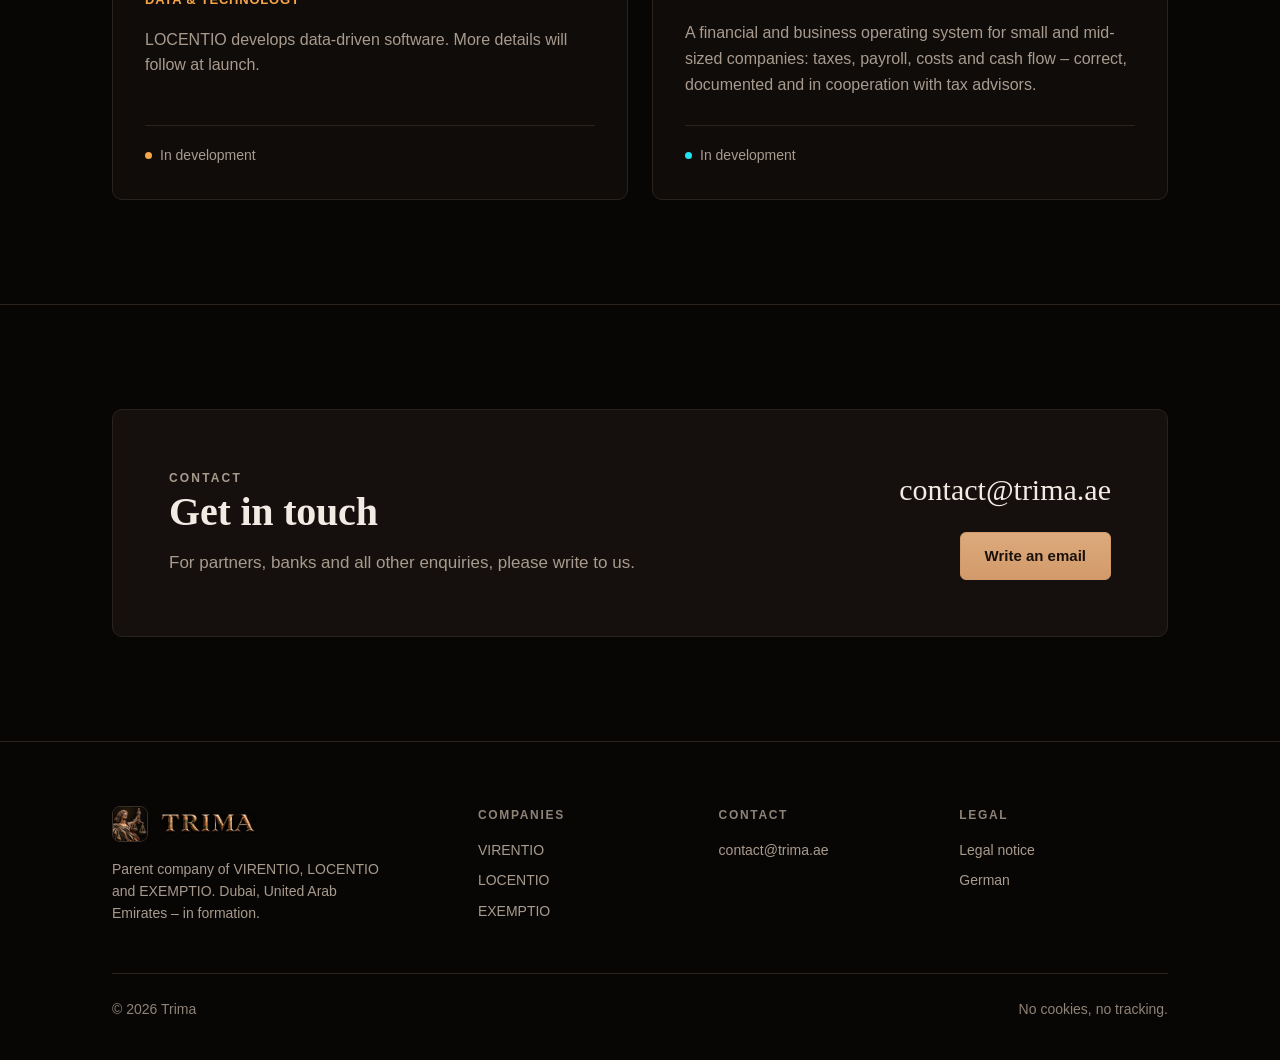
==== commit 6fb913f6: "share card, faster loading, readable small text Open Graph/X share image 1200x630 (Justitia, TRIMA, " ====
--- a/index.html
+++ b/index.html
@@ -13,7 +13,13 @@
   <meta property="og:title" content="Trima">
   <meta property="og:description" content="Parent company of VIRENTIO, LOCENTIO and EXEMPTIO.">
   <meta property="og:url" content="https://trima.ae/">
-  <meta property="og:image" content="https://trima.ae/assets/img/trima-logo.jpg">
+  <meta property="og:site_name" content="Trima">
+  <meta property="og:locale" content="en_US">
+  <meta property="og:image" content="https://trima.ae/assets/img/trima-share.jpg">
+  <meta property="og:image:width" content="1200">
+  <meta property="og:image:height" content="630">
+  <meta property="og:image:alt" content="Justitia with scales – the Trima emblem">
+  <meta name="twitter:card" content="summary_large_image">
   <meta name="theme-color" content="#080605">
   <link rel="icon" href="/favicon.ico" sizes="any">
   <link rel="icon" type="image/png" sizes="32x32" href="/assets/img/favicon-32.png">
@@ -22,6 +28,8 @@
   <link rel="stylesheet" href="/assets/css/site.css">
   <script>document.documentElement.classList.add("js")</script>
   <script src="/assets/js/site.js" defer></script>
+  <link rel="preload" as="image" href="/assets/img/justitia-lines.webp" type="image/webp">
+  <link rel="preload" as="image" href="/assets/img/justitia-hi.webp" imagesrcset="/assets/img/justitia-640.webp 640w, /assets/img/justitia-hi.webp 1065w" imagesizes="(max-width: 760px) 92vw, 64vh" fetchpriority="high">
   <link rel="stylesheet" href="/assets/css/intro.css">
   <script src="/assets/js/intro.js" defer></script>
   <script type="application/ld+json">{"@context": "https://schema.org", "@type": "Organization", "name": "Trima", "url": "https://trima.ae/", "logo": "https://trima.ae/assets/img/trima-logo.jpg", "email": "contact@trima.ae", "description": "Parent company of VIRENTIO, LOCENTIO and EXEMPTIO."}</script>
@@ -47,7 +55,7 @@
         <div class="figure">
           <span class="sketch" aria-hidden="true"></span>
           <div class="cast-track">
-            <div class="cast"><div class="cast-in"><img src="/assets/img/justitia-hi.webp" alt="Justitia with scales – the Trima emblem" width="1065" height="1035"></div></div>
+            <div class="cast"><div class="cast-in"><img src="/assets/img/justitia-hi.webp" srcset="/assets/img/justitia-640.webp 640w, /assets/img/justitia-hi.webp 1065w" sizes="(max-width: 760px) 92vw, 64vh" alt="Justitia with scales – the Trima emblem" width="1065" height="1035" fetchpriority="high"></div></div>
             <span class="molten" aria-hidden="true"></span>
           </div>
           <span class="glow" aria-hidden="true"></span>
@@ -76,7 +84,7 @@
           <div class="frame">
             <picture>
               <source srcset="/assets/img/justitia.webp" type="image/webp">
-              <img src="/assets/img/justitia.jpg" alt="Justitia with scales – the Trima emblem" width="800" height="778">
+              <img src="/assets/img/justitia.jpg" alt="Justitia with scales – the Trima emblem" width="800" height="778" loading="lazy" decoding="async">
             </picture>
             <span class="light" aria-hidden="true"></span>
           </div>
@@ -100,7 +108,7 @@
         <div class="companies">
           <article class="company virentio featured" data-reveal data-spot>
             <div class="featured-main">
-              <div class="top"><img src="/assets/img/virentio.png" alt="" width="52" height="46"><span class="num">01</span></div>
+              <div class="top"><img src="/assets/img/virentio.webp" alt="" loading="lazy" width="52" height="46"><span class="num">01</span></div>
               <h3>VIRENTIO</h3>
               <p class="field">Social media agency</p>
               <p class="desc">VIRENTIO turns streams, podcasts and videos into content that reaches people – for creators, agencies and companies, with a personal contact person from the first clip on.</p>
@@ -112,14 +120,14 @@
             </div>
           </article>
           <article class="company locentio" data-reveal data-spot style="--d: 0.12s">
-            <div class="top"><img src="/assets/img/locentio.png" alt="" width="44" height="46"><span class="num">02</span></div>
+            <div class="top"><img src="/assets/img/locentio.webp" alt="" loading="lazy" width="44" height="46"><span class="num">02</span></div>
             <h3>LOCENTIO</h3>
             <p class="field">Data &amp; technology</p>
             <p class="desc">LOCENTIO develops data-driven software. More details will follow at launch.</p>
             <p class="status">In development</p>
           </article>
           <article class="company exemptio" data-reveal data-spot style="--d: 0.24s">
-            <div class="top"><img src="/assets/img/exemptio.png" alt="" width="44" height="39"><span class="num">03</span></div>
+            <div class="top"><img src="/assets/img/exemptio.webp" alt="" loading="lazy" width="44" height="39"><span class="num">03</span></div>
             <h3>EXEMPTIO</h3>
             <p class="field">Finance &amp; tax for SMEs</p>
             <p class="desc">A financial and business operating system for small and mid-sized companies: taxes, payroll, costs and cash flow – correct, documented and in cooperation with tax advisors.</p>
--- a/assets/css/site.css
+++ b/assets/css/site.css
@@ -9,7 +9,7 @@
   --line-strong: #3a2f26;
   --text: #f1ebe4;
   --muted: #a89b8e;
-  --faint: #7a6e63;
+  --faint: #8f8276;  /* ≥ 4.5:1 on the background */
   --bronze: #d29a6a;
   --bronze-light: #f0c49b;
   --virentio: #8b5cff;
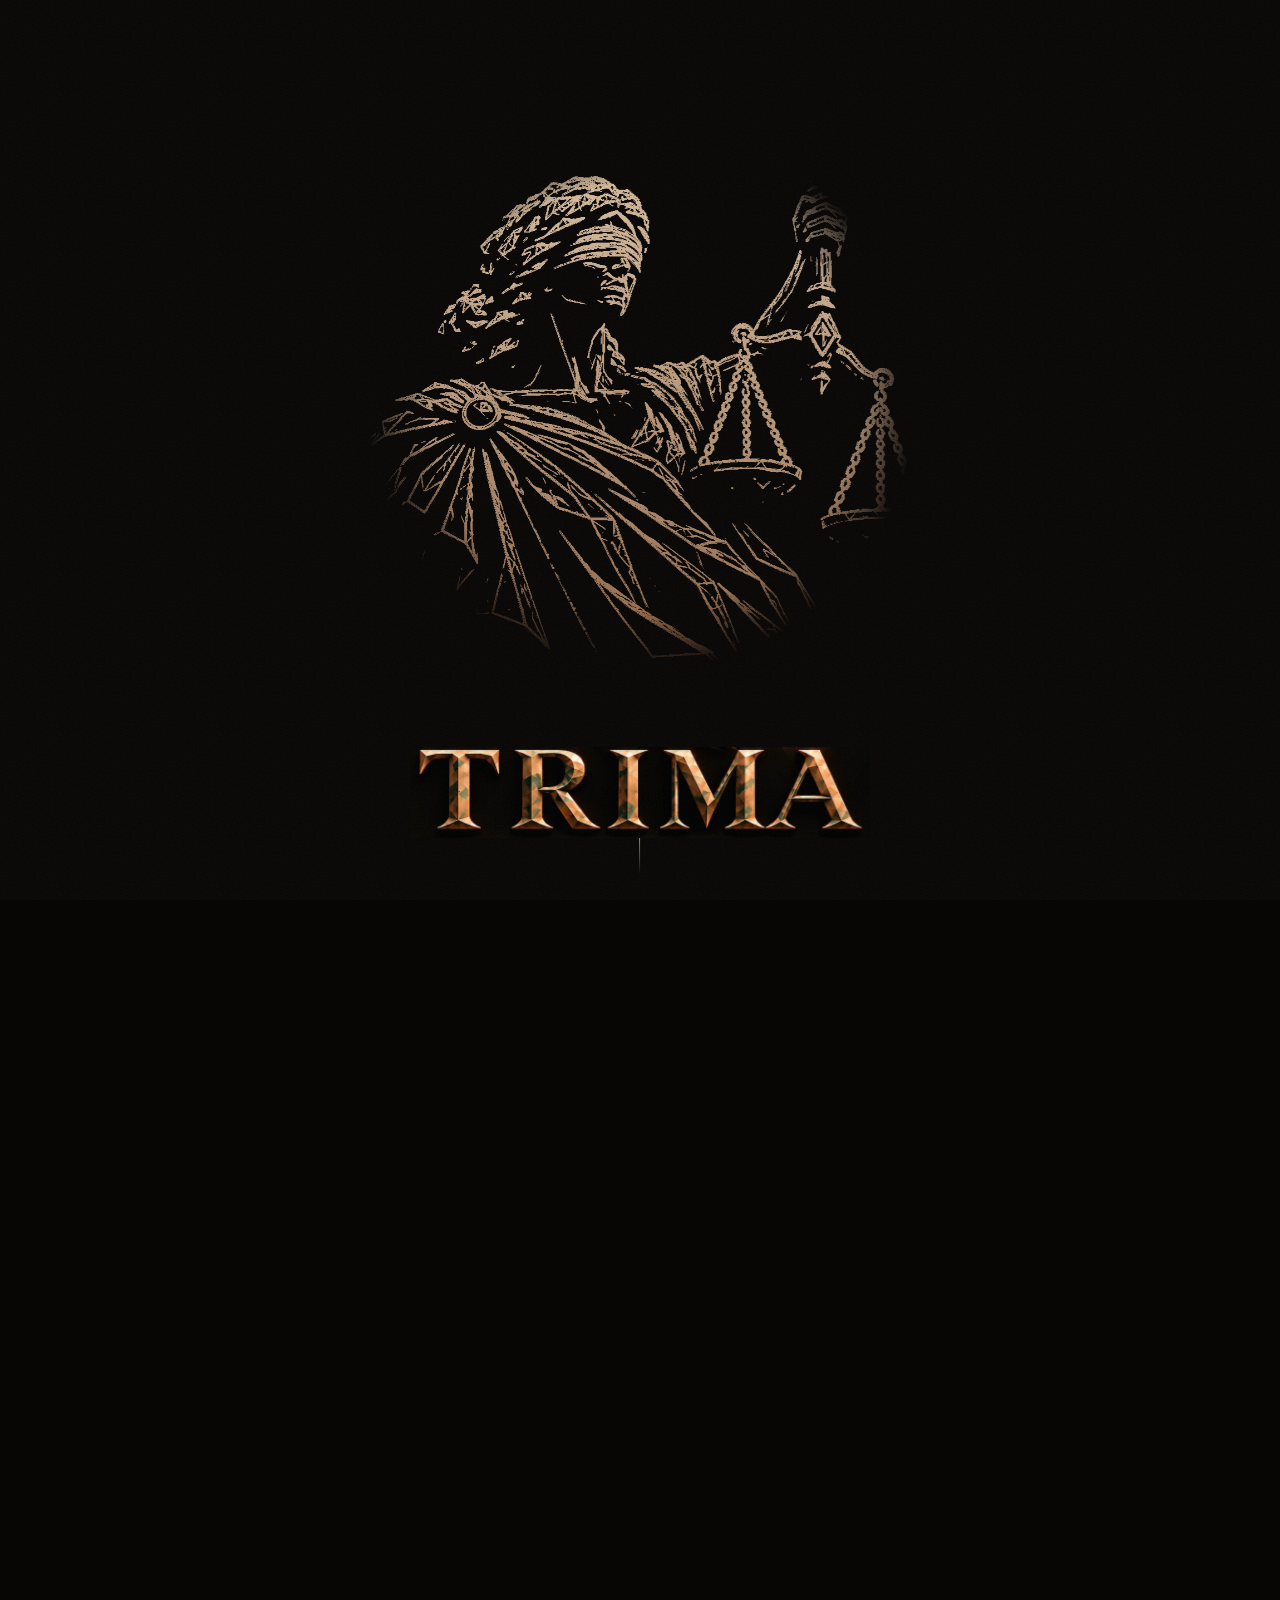
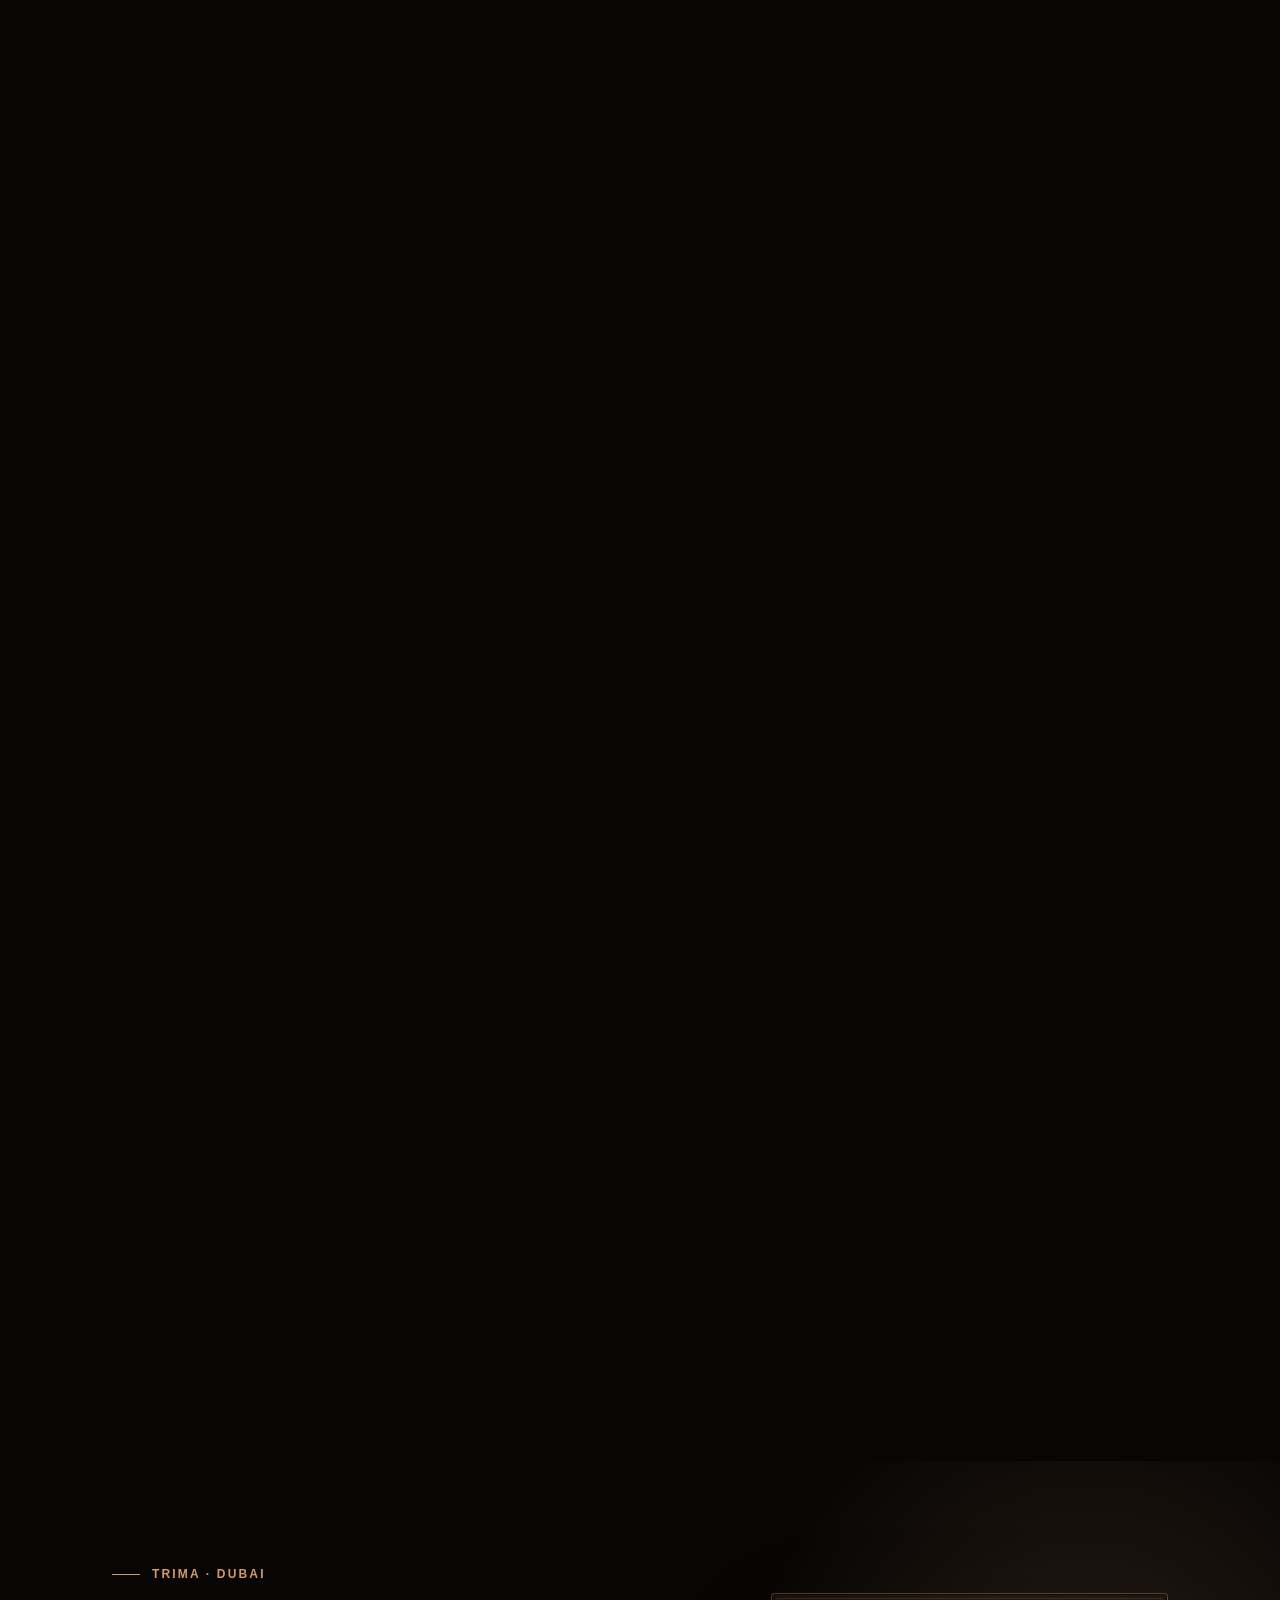
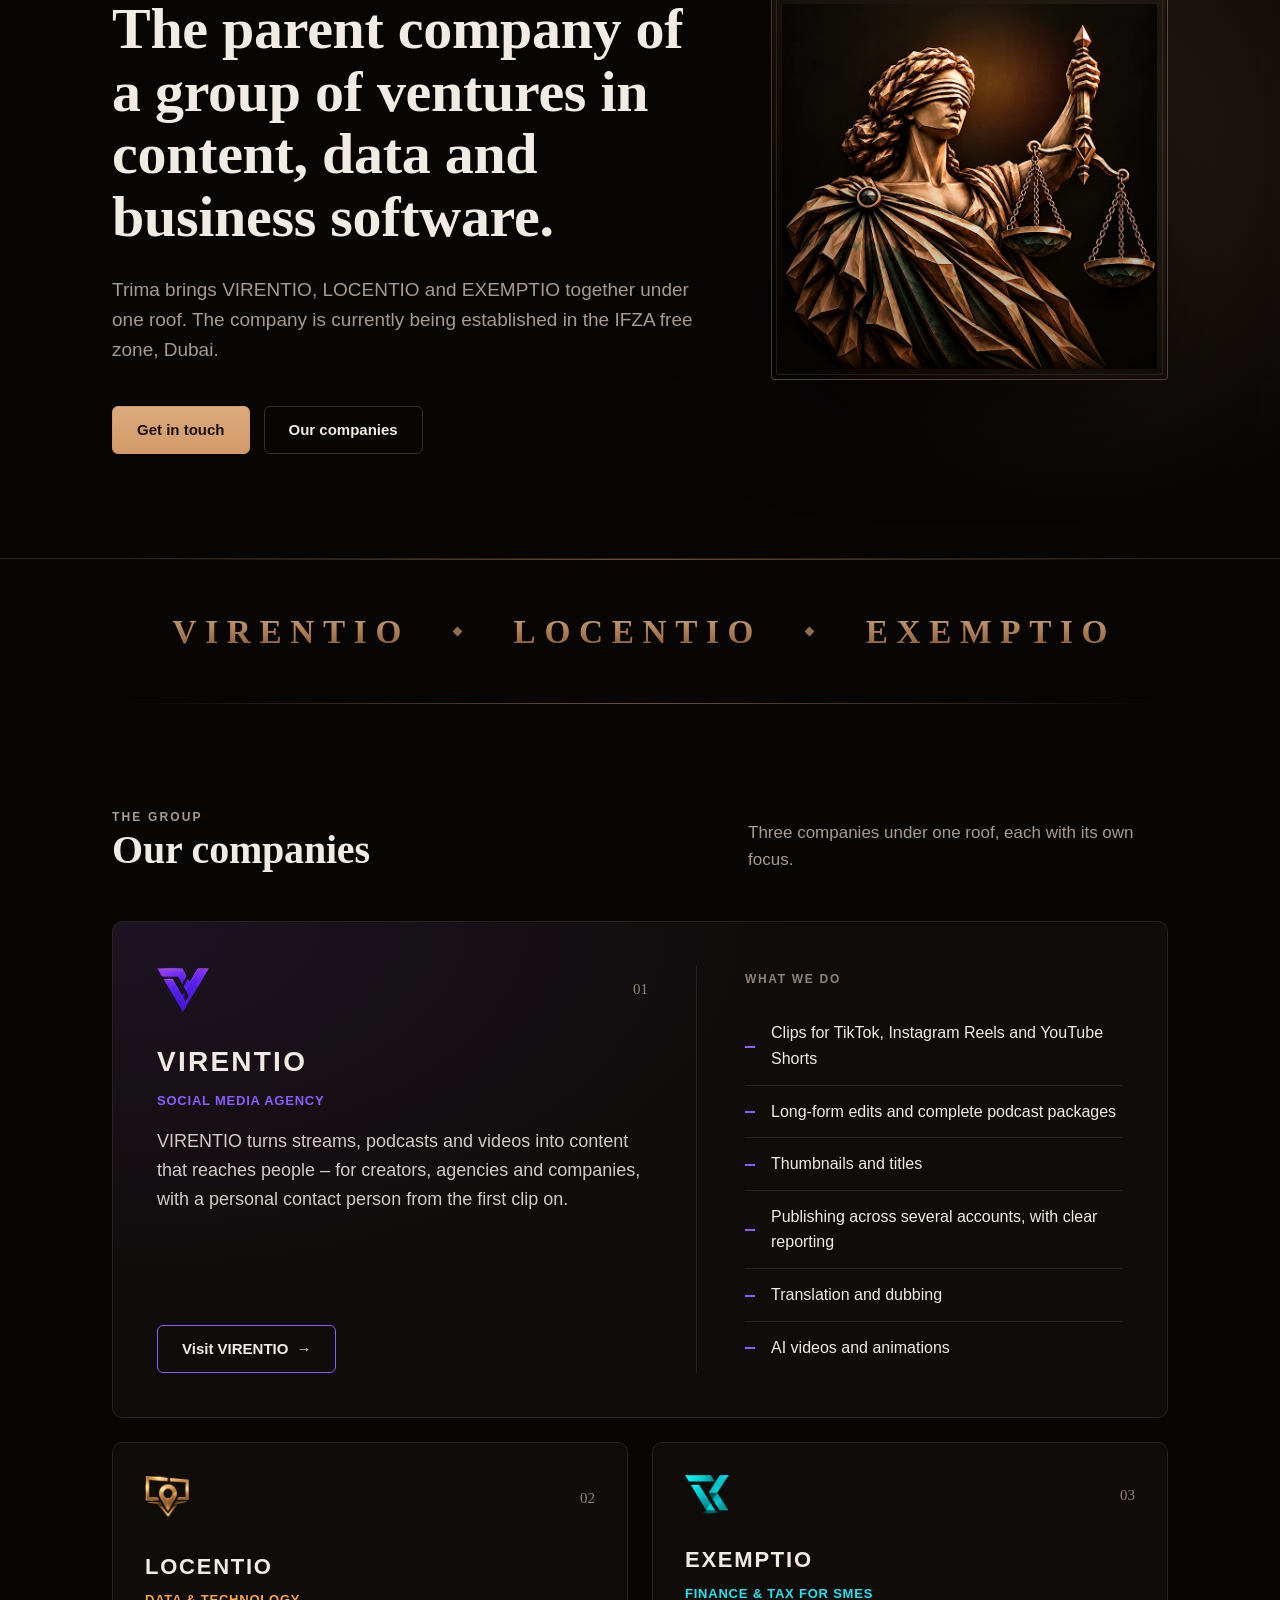
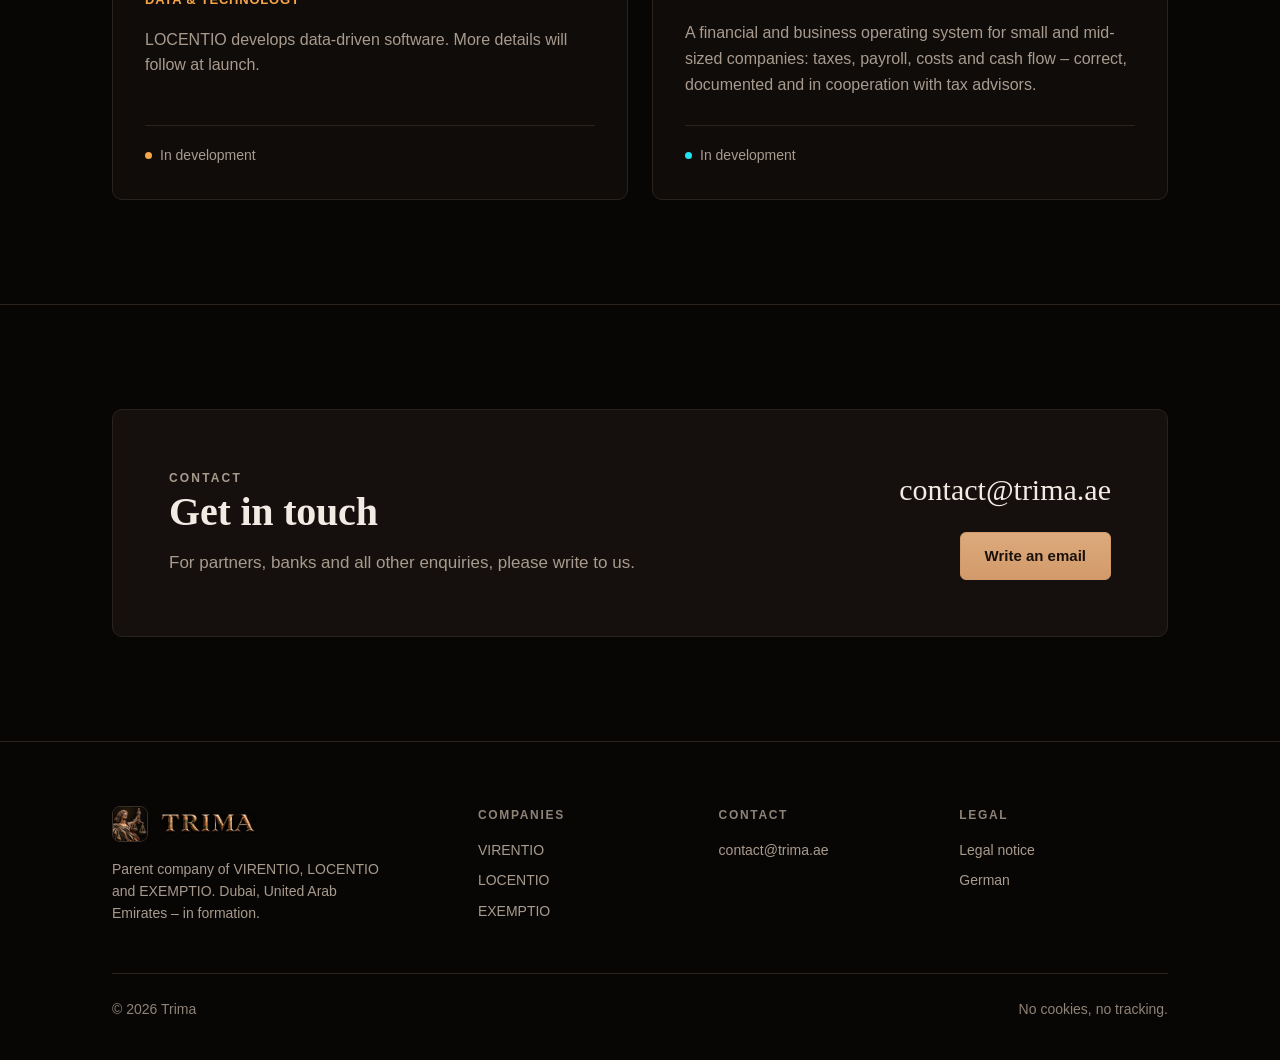
==== commit f4f1055b: "perf: phones play the intro by itself, no runtime masks Still janky on iPhone 16 Pro. Two changes: s" ====
--- a/index.html
+++ b/index.html
@@ -28,8 +28,8 @@
   <link rel="stylesheet" href="/assets/css/site.css">
   <script>document.documentElement.classList.add("js")</script>
   <script src="/assets/js/site.js" defer></script>
-  <link rel="preload" as="image" href="/assets/img/justitia-lines.webp" type="image/webp">
-  <link rel="preload" as="image" href="/assets/img/justitia-hi.webp" imagesrcset="/assets/img/justitia-640.webp 640w, /assets/img/justitia-hi.webp 1065w" imagesizes="(max-width: 760px) 92vw, 64vh" fetchpriority="high">
+  <link rel="preload" as="image" href="/assets/img/justitia-lines-bronze.webp" type="image/webp" fetchpriority="high">
+  <link rel="preload" as="image" href="/assets/img/justitia-cast.webp" imagesrcset="/assets/img/justitia-cast-640.webp 640w, /assets/img/justitia-cast.webp 1065w" imagesizes="(max-width: 760px) 88vw, 64vh">
   <link rel="stylesheet" href="/assets/css/intro.css">
   <script src="/assets/js/intro.js" defer></script>
   <script type="application/ld+json">{"@context": "https://schema.org", "@type": "Organization", "name": "Trima", "url": "https://trima.ae/", "logo": "https://trima.ae/assets/img/trima-logo.jpg", "email": "contact@trima.ae", "description": "Parent company of VIRENTIO, LOCENTIO and EXEMPTIO."}</script>
@@ -55,7 +55,7 @@
         <div class="figure">
           <span class="sketch" aria-hidden="true"></span>
           <div class="cast-track">
-            <div class="cast"><div class="cast-in"><img src="/assets/img/justitia-hi.webp" srcset="/assets/img/justitia-640.webp 640w, /assets/img/justitia-hi.webp 1065w" sizes="(max-width: 760px) 92vw, 64vh" alt="Justitia with scales – the Trima emblem" width="1065" height="1035" fetchpriority="high"></div></div>
+            <div class="cast"><div class="cast-in"><img src="/assets/img/justitia-cast.webp" srcset="/assets/img/justitia-cast-640.webp 640w, /assets/img/justitia-cast.webp 1065w" sizes="(max-width: 760px) 88vw, 64vh" alt="Justitia with scales – the Trima emblem" width="1065" height="1035" fetchpriority="high"></div></div>
             <span class="molten" aria-hidden="true"></span>
           </div>
           <span class="glow" aria-hidden="true"></span>
--- a/assets/css/intro.css
+++ b/assets/css/intro.css
@@ -1,4 +1,12 @@
-/* Intro scene „Bühne“. --p (0…1) comes from assets/js/intro.js while the scene scrolls past. */
+/* Intro „Kupferstich → Bronzeguss“.
+   Two modes:
+   - Pointer devices (PC): the scene is pinned and follows the scroll position. Scroll-driven CSS animations where
+     supported, otherwise --p (0…1) from assets/js/intro.js.
+   - Touch devices (phones, tablets): the intro plays by itself once, time-based, and the page scrolls normally.
+     Time-based transform/opacity animations run on the GPU, so nothing can lag behind the finger.
+   Soft edges and bronze colour are baked into the images (tools/bake.swift): no CSS masks at runtime. */
+
+/* ---------- Layout (both modes) ---------- */
 .scene { position: relative; height: 340vh; background: var(--bg); --p: 0; padding: 0; border: 0; }
 /* The (hidden) sticky header still takes its height in the flow; pull the first scene up under it. */
 main > .scene:first-child { margin-top: -72px; }
@@ -8,7 +16,7 @@
   display: grid; place-items: center;
 }
 
-/* While the scene runs, the header stays out of the way. */
+/* While the scene is on screen, the header stays out of the way. */
 .site-header { transition: opacity .5s, transform .5s, background .3s, box-shadow .3s; }
 .in-intro .site-header { opacity: 0; transform: translateY(-100%); pointer-events: none; }
 
@@ -16,7 +24,6 @@
   position: absolute; left: 50%; bottom: 26px; transform: translateX(-50%);
   display: grid; justify-items: center; gap: 10px;
   font-size: 11px; letter-spacing: .3em; text-transform: uppercase; color: var(--faint);
-  opacity: clamp(0, calc(1 - var(--p) * 25), 1);
 }
 .scroll-hint::after {
   content: ""; width: 1px; height: 44px; transform-origin: top;
@@ -25,93 +32,171 @@
 }
 @keyframes hint { 0% { transform: scaleY(0); opacity: 1; } 60% { transform: scaleY(1); opacity: 1; } 100% { transform: scaleY(1); opacity: 0; } }
 
-/* Lines that appear one after another: each has its own window --a … --b. */
 .lines { position: absolute; z-index: 3; left: 7vw; top: 50%; transform: translateY(-50%); display: grid; gap: .1em; pointer-events: none; }
-.line {
-  font-family: var(--serif); font-weight: 600; line-height: 1.05; color: var(--text);
-  font-size: clamp(30px, 4.6vw, 68px);
-  --in: clamp(0, calc((var(--p) - var(--a)) * 9), 1);
-  --out: clamp(0, calc((var(--b) - var(--p)) * 9), 1);
-  opacity: min(var(--in), var(--out));
-  transform: translateY(calc((1 - var(--in)) * 28px));
-}
+.line { font-family: var(--serif); font-weight: 600; line-height: 1.05; color: var(--text); font-size: clamp(30px, 4.6vw, 68px); }
 .line em { font-style: normal; color: var(--bronze); }
 
-/* Wordmark wipes in on load and leaves on the first scroll. */
-.intro .wordmark {
-  position: absolute; z-index: 2; bottom: 7vh; width: min(460px, 70vw);
-  opacity: clamp(0, calc((.1 - var(--p)) * 12), 1);
-  clip-path: inset(0 100% 0 0);
-}
+.intro .wordmark { position: absolute; z-index: 2; bottom: 7vh; width: min(460px, 70vw); clip-path: inset(0 100% 0 0); }
 .intro-on .intro .wordmark { clip-path: inset(0 0 0 0); transition: clip-path 1.8s cubic-bezier(.6, 0, .2, 1) 1.6s; }
 
-/* ---- The figure: engraving first, then bronze is cast into it while scrolling ---- */
-.intro {
-  --c: clamp(0, calc((var(--p) - .04) * 2.6), 1);          /* casting 0…1 */
-  --m: clamp(0, calc((var(--p) - .1) * 5), 1);             /* moves aside for the lines */
-  --f: clamp(0, calc((var(--p) - .88) * 8.5), 1);          /* fades out at the end */
-}
-.intro .figure {
-  position: relative; z-index: 1;
-  height: min(64vh, 92vw); aspect-ratio: 1065 / 1035;
-  transform: translate(calc(var(--m) * 21vw), calc((1 - var(--m)) * -6vh)) scale(calc(1 + var(--m) * .06 - var(--f) * .08));
-  opacity: calc(1 - var(--f));
-  --lx: calc(62% - var(--p) * 22%);
-  --ly: calc(16% + var(--p) * 66%);
-}
+.intro .figure { position: relative; z-index: 1; height: min(64vh, 92vw); aspect-ratio: 1065 / 1035; will-change: transform, opacity; }
 .intro .figure > * { position: absolute; inset: 0; }
 
-/* 1. Engraving: bronze lines (the line-art image is only an alpha mask), drawn in diagonally on load. */
+/* 1. Engraving: pre-coloured bronze line art, drawn in with a diagonal wipe on load. */
 .intro .sketch {
-  background: linear-gradient(170deg, #f6d8b6, #d29a6a 45%, #9a6238);
-  /* Line art × diagonal drawing sweep × soft edge (hides the frame the line filter finds at the border). */
-  -webkit-mask-image: url(/assets/img/justitia-lines.webp), linear-gradient(120deg, #000 42%, transparent 58%), radial-gradient(closest-side, #000 74%, transparent 96%);
-          mask-image: url(/assets/img/justitia-lines.webp), linear-gradient(120deg, #000 42%, transparent 58%), radial-gradient(closest-side, #000 74%, transparent 96%);
-  -webkit-mask-size: 100% 100%, 320% 100%, 100% 100%; mask-size: 100% 100%, 320% 100%, 100% 100%;
-  -webkit-mask-repeat: no-repeat; mask-repeat: no-repeat;
-  -webkit-mask-position: center, 100% 0, center; mask-position: center, 100% 0, center;
-  -webkit-mask-composite: source-in; mask-composite: intersect;
-  opacity: calc(.9 - var(--c) * .5);
-}
-.intro-on .intro .sketch { animation: draw 2.6s cubic-bezier(.45, 0, .2, 1) .2s forwards; }
-@keyframes draw { to { -webkit-mask-position: center, 0 0, center; mask-position: center, 0 0, center; } }
-
-/* 2. Bronze cast, revealed from the bottom up as you scroll. Only transforms change while scrolling (no
-   moving masks or gradients), so the GPU just shifts layers and nothing is repainted – smooth on phones.
-   The track (window + glowing seam) slides up, the picture inside slides down by the same amount and so stays put. */
-.intro .cast-track { transform: translate3d(0, calc((1 - var(--c)) * 100%), 0); will-change: transform; }
+  background: url(/assets/img/justitia-lines-bronze.webp) center / 100% 100% no-repeat;
+  clip-path: polygon(0 0, 0 0, -30% 100%, 0 100%);
+  will-change: opacity;
+}
+.intro-on .intro .sketch { animation: draw 2.6s cubic-bezier(.45, 0, .2, 1) .2s both; }
+@keyframes draw { from { clip-path: polygon(0 0, 0 0, -30% 100%, 0 100%); } to { clip-path: polygon(0 0, 130% 0, 100% 100%, 0 100%); } }
+
+/* 2. Bronze cast: the window (.cast) slides up inside the track while the picture slides down by the same amount,
+   so it stays in place and is revealed from the bottom up – transforms only. */
+.intro .cast-track { will-change: transform; }
 .intro .cast { position: absolute; inset: 0; overflow: hidden; }
-.intro .cast-in { position: absolute; inset: 0; transform: translate3d(0, calc((var(--c) - 1) * 100%), 0); will-change: transform; }
-.intro .cast img {
-  width: 100%; height: 100%; object-fit: contain;
-  -webkit-mask-image: radial-gradient(closest-side, #000 74%, transparent 100%);
-          mask-image: radial-gradient(closest-side, #000 74%, transparent 100%);
-}
-
-/* 3. Molten edge: a glowing seam on the top edge of the window, so it rises with the bronze. */
+.intro .cast-in { position: absolute; inset: 0; will-change: transform; }
+.intro .cast img { width: 100%; height: 100%; object-fit: contain; }
+
+/* 3. Molten seam on the top edge of the rising bronze. */
 .intro .molten {
-  position: absolute; left: 12%; right: 12%; top: -3.5%; height: 7%;
+  position: absolute; inset: auto; left: 12%; right: 12%; top: -3.5%; height: 7%;
   background: radial-gradient(50% 50% at 50% 50%, rgba(255, 226, 180, .95), rgba(255, 170, 90, .45) 45%, transparent 72%);
-  opacity: calc(min(var(--c) * 12, 1) * min((1 - var(--c)) * 12, 1));
-}
-
-/* 4. Light that wanders over the finished bronze: a soft spot that is only moved, never redrawn. */
+}
+
+/* 4. Light that wanders over the finished bronze: a soft spot that is only moved. */
 .intro .glow {
   inset: auto; left: 0; top: 0; width: 52%; height: 52%; pointer-events: none;
   background: radial-gradient(closest-side, rgba(255, 214, 172, .22), transparent 70%);
-  transform: translate3d(calc(48% + var(--p) * -30%), calc(-6% + var(--p) * 110%), 0);
-  opacity: var(--c); will-change: transform, opacity;
-}
-.intro .figure { will-change: transform, opacity; }
-.intro .sketch { will-change: opacity; }
-
-/* Phones: shorter scene, lines at the bottom, figure higher up. */
+  will-change: transform, opacity;
+}
+
+/* ---------- Mode 1: pointer devices, pinned and scroll-linked ---------- */
+@media (hover: hover) {
+  .intro {
+    --c: clamp(0, calc((var(--p) - .04) * 2.6), 1);          /* casting 0…1 */
+    --m: clamp(0, calc((var(--p) - .1) * 5), 1);              /* moves aside for the lines */
+    --f: clamp(0, calc((var(--p) - .88) * 8.5), 1);          /* fades out at the end */
+  }
+  .intro .figure {
+    transform: translate(calc(var(--m) * 21vw), calc((1 - var(--m)) * -6vh)) scale(calc(1 + var(--m) * .06 - var(--f) * .08));
+    opacity: calc(1 - var(--f));
+  }
+  .intro .sketch { opacity: calc(.9 - var(--c) * .5); }
+  .intro .cast-track { transform: translate3d(0, calc((1 - var(--c)) * 100%), 0); }
+  .intro .cast-in { transform: translate3d(0, calc((var(--c) - 1) * 100%), 0); }
+  .intro .molten { opacity: calc(min(var(--c) * 12, 1) * min((1 - var(--c)) * 12, 1)); }
+  .intro .glow { transform: translate3d(calc(48% + var(--p) * -30%), calc(-6% + var(--p) * 110%), 0); opacity: var(--c); }
+  .intro .wordmark { opacity: clamp(0, calc((.1 - var(--p)) * 12), 1); }
+  .scroll-hint { opacity: clamp(0, calc(1 - var(--p) * 25), 1); }
+  .line {
+    --in: clamp(0, calc((var(--p) - var(--a)) * 9), 1);
+    --out: clamp(0, calc((var(--b) - var(--p)) * 9), 1);
+    opacity: min(var(--in), var(--out));
+    transform: translateY(calc((1 - var(--in)) * 28px));
+  }
+
+  /* Scroll-driven version: the browser ties every frame to the scroll position itself (no JS per frame).
+     "contain 0%" = scene top at the top of the screen, "contain 100%" = scene bottom at the bottom = p 0 … 1. */
+  @supports (animation-timeline: --a) {
+    @media (prefers-reduced-motion: no-preference) {
+      .scene { view-timeline: --intro block; }
+      .intro .figure, .intro .cast-track, .intro .cast-in, .intro .molten, .intro .glow,
+      .intro .wordmark, .scroll-hint, .line {
+        animation-timing-function: linear; animation-fill-mode: both; animation-duration: auto;
+        animation-timeline: --intro;
+      }
+      .intro .figure { animation-name: sd-figure; animation-range: contain 0% contain 100%; }
+      .intro .cast-track { animation-name: sd-track; animation-range: contain 4% contain 42.5%; }
+      .intro .cast-in { animation-name: sd-in; animation-range: contain 4% contain 42.5%; }
+      .intro .molten { animation-name: sd-molten; animation-range: contain 4% contain 42.5%; }
+      .intro .glow { animation-name: sd-glow; animation-range: contain 0% contain 100%; }
+      .intro .wordmark { animation-name: sd-out; animation-range: contain 1.5% contain 10%; }
+      .scroll-hint { animation-name: sd-out; animation-range: contain 0% contain 4%; }
+      .line { animation-name: sd-line; }
+      .line:nth-child(1) { animation-range: contain 26% contain 86%; }
+      .line:nth-child(2) { animation-range: contain 40% contain 86%; }
+      .line:nth-child(3) { animation-range: contain 54% contain 86%; }
+      .intro .sketch, .intro-on .intro .sketch {
+        animation: draw 2.6s cubic-bezier(.45, 0, .2, 1) .2s both, sd-sketch linear both;
+        animation-timeline: auto, --intro; animation-range: normal, contain 4% contain 42.5%;
+      }
+    }
+  }
+}
+@media (hover: hover) and (max-width: 760px) {
+  .intro .figure { transform: translateY(calc(-8vh - var(--m) * 10vh)) scale(calc(1 - var(--f) * .08)); }
+}
+@supports (animation-timeline: --a) {
+  @media (hover: hover) and (max-width: 760px) and (prefers-reduced-motion: no-preference) {
+    .intro .figure { animation-name: sd-figure-sm; }
+  }
+}
+@keyframes sd-figure-sm {
+  0%, 10% { transform: translateY(-8vh) scale(1); opacity: 1; }
+  30%, 88% { transform: translateY(-18vh) scale(1); opacity: 1; }
+  100% { transform: translateY(-18vh) scale(.92); opacity: 0; }
+}
+@keyframes sd-figure {
+  0%, 10% { transform: translate(0, -6vh) scale(1); opacity: 1; }
+  30%, 88% { transform: translate(21vw, 0) scale(1.06); opacity: 1; }
+  100% { transform: translate(21vw, 0) scale(.98); opacity: 0; }
+}
+@keyframes sd-track { from { transform: translate3d(0, 100%, 0); } to { transform: translate3d(0, 0, 0); } }
+@keyframes sd-in { from { transform: translate3d(0, -100%, 0); } to { transform: translate3d(0, 0, 0); } }
+@keyframes sd-molten { 0% { opacity: 0; } 8%, 92% { opacity: 1; } 100% { opacity: 0; } }
+@keyframes sd-glow {
+  0% { transform: translate3d(48%, -6%, 0); opacity: 0; }
+  42% { opacity: 1; }
+  100% { transform: translate3d(18%, 104%, 0); opacity: 1; }
+}
+@keyframes sd-sketch { from { opacity: .9; } to { opacity: .4; } }
+@keyframes sd-out { from { opacity: 1; } to { opacity: 0; } }
+@keyframes sd-line {
+  0% { opacity: 0; transform: translateY(28px); }
+  20%, 80% { opacity: 1; transform: none; }
+  100% { opacity: 0; transform: none; }
+}
+
+/* ---------- Mode 2: touch devices, plays by itself, page scrolls normally ---------- */
+@media (hover: none) {
+  .scene { height: auto; }
+  .scene .stage { position: relative; }
+  .lines { left: 20px; right: 20px; top: auto; bottom: 10vh; transform: none; }
+  .line { font-size: 34px; opacity: 0; }
+  .intro .figure { height: min(46vh, 84vw); transform: translateY(-17vh); }
+  .intro .sketch { opacity: .9; }
+  .intro .cast-track { transform: translate3d(0, 100%, 0); }
+  .intro .cast-in { transform: translate3d(0, -100%, 0); }
+  .intro .molten, .intro .glow { opacity: 0; }
+  .scroll-hint { opacity: 0; }
+
+  .intro-on .intro .sketch { animation: draw 2.2s cubic-bezier(.45, 0, .2, 1) .2s both, t-sketch 1.6s ease 2.4s both; }
+  .intro-on .intro .cast-track { animation: sd-track 2.4s cubic-bezier(.5, 0, .25, 1) 2.2s both; }
+  .intro-on .intro .cast-in { animation: sd-in 2.4s cubic-bezier(.5, 0, .25, 1) 2.2s both; }
+  .intro-on .intro .molten { animation: sd-molten 2.4s linear 2.2s both; }
+  .intro-on .intro .glow { animation: t-glow-in 1s ease 4.4s both, t-glow 7s ease-in-out 4.4s infinite alternate both; }
+  .intro-on .intro .wordmark { animation: sd-out .7s ease 4.4s both; }
+  .intro-on .line { animation: t-line .9s cubic-bezier(.2, .7, .2, 1) both; }
+  .intro-on .line:nth-child(1) { animation-delay: 4.8s; }
+  .intro-on .line:nth-child(2) { animation-delay: 5.3s; }
+  .intro-on .line:nth-child(3) { animation-delay: 5.8s; }
+  .intro-on .scroll-hint { animation: t-show .8s ease 6.6s both; }
+
+  @keyframes t-sketch { from { opacity: .9; } to { opacity: .35; } }
+  @keyframes t-glow-in { from { opacity: 0; } to { opacity: 1; } }
+  @keyframes t-glow { from { transform: translate3d(48%, -4%, 0); } to { transform: translate3d(14%, 70%, 0); } }
+  @keyframes t-line { from { opacity: 0; transform: translateY(24px); } to { opacity: 1; transform: none; } }
+  @keyframes t-show { from { opacity: 0; } to { opacity: 1; } }
+}
+
+/* Phones (any input): lines at the bottom. */
 @media (max-width: 760px) {
   .scene { height: 280vh; }
   .lines { left: 20px; right: 20px; top: auto; bottom: 12vh; transform: none; }
   .line { font-size: 34px; }
-  .intro .figure { height: min(56vh, 92vw); transform: translateY(calc(-8vh - var(--m) * 10vh)) scale(calc(1 - var(--f) * .08)); }
-}
+}
+@media (max-width: 760px) and (hover: none) { .scene { height: auto; } .lines { bottom: 10vh; } }
 
 /* Reduced motion: no pinned scene, finished bronze, no drawing. */
 .scene.static { height: auto; }
@@ -120,6 +205,6 @@
 @media (prefers-reduced-motion: reduce) {
   .intro .wordmark { clip-path: none; opacity: 1; }
   .intro .sketch, .intro .molten { display: none; }
-  .intro .cast { -webkit-mask-image: none; mask-image: none; }
+  .intro .cast-track, .intro .cast-in { transform: none !important; animation: none !important; }
   .intro .figure { opacity: 1; transform: none; }
 }
